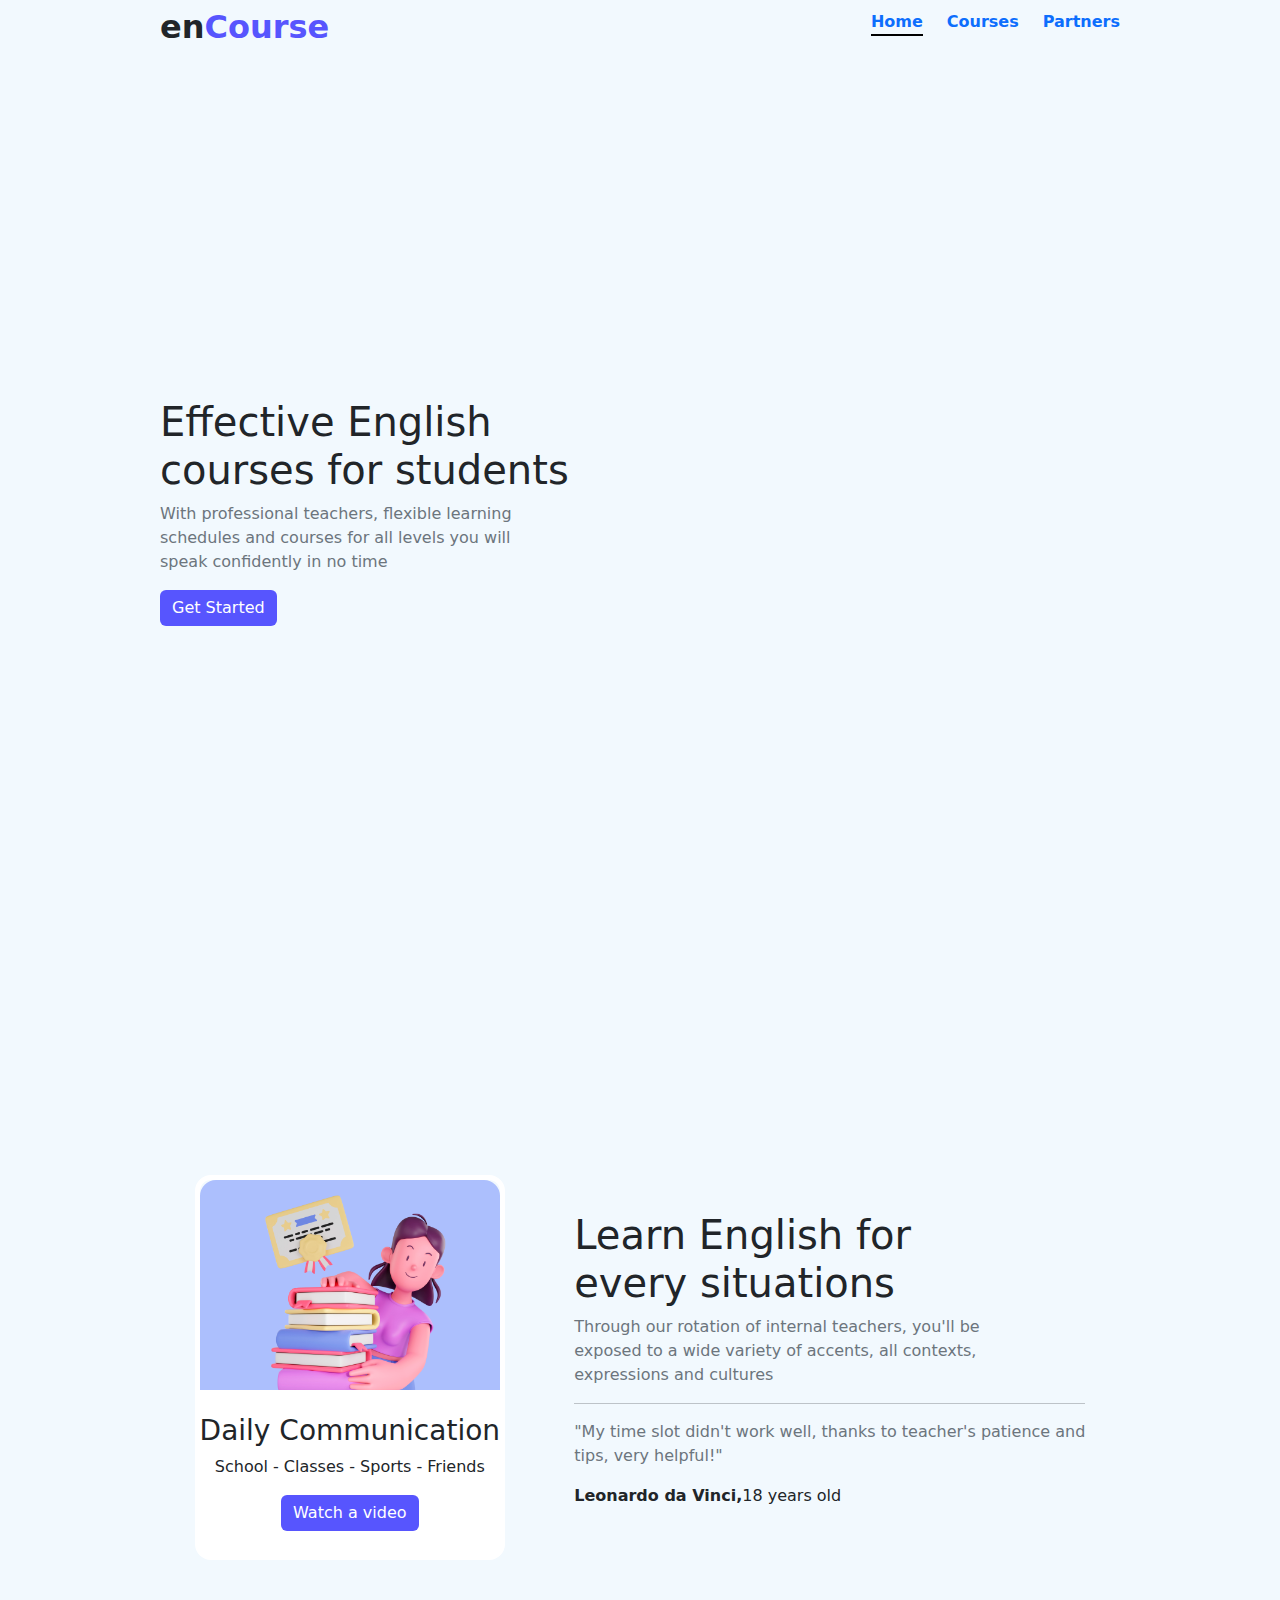
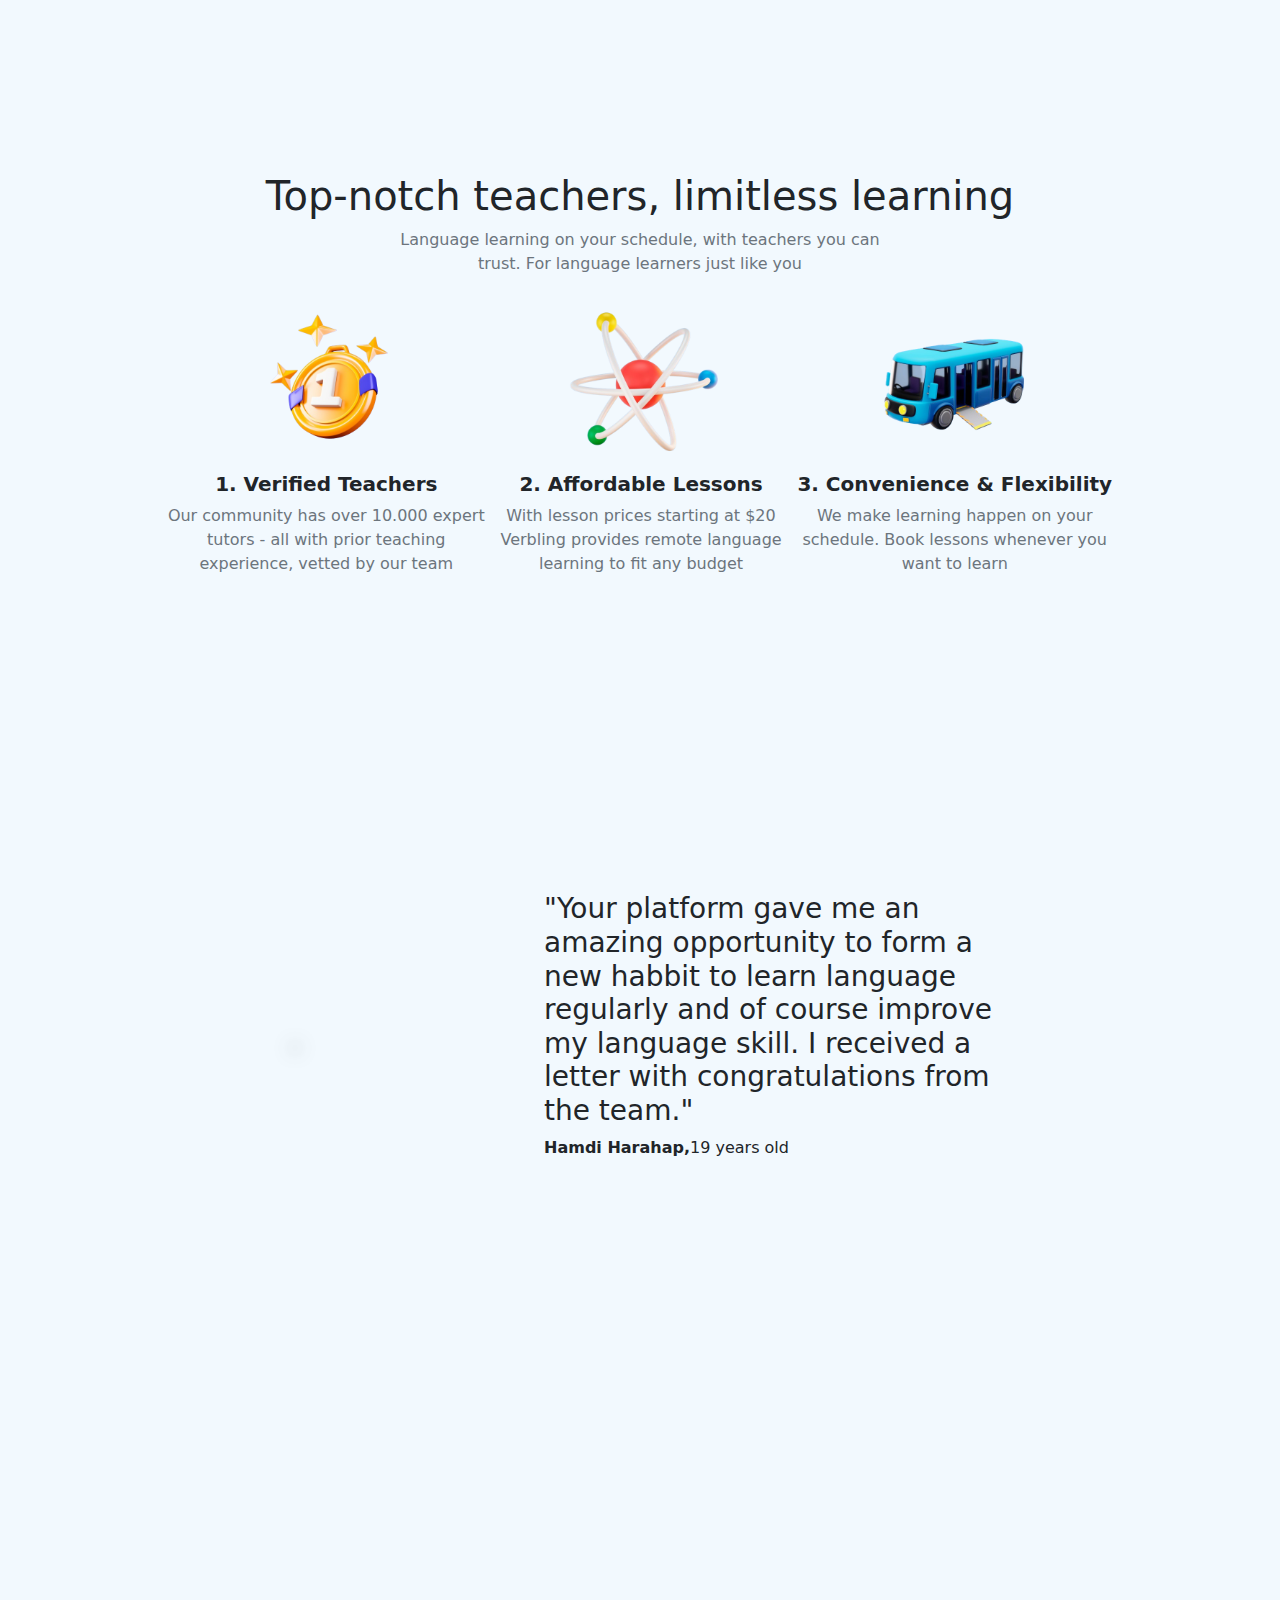
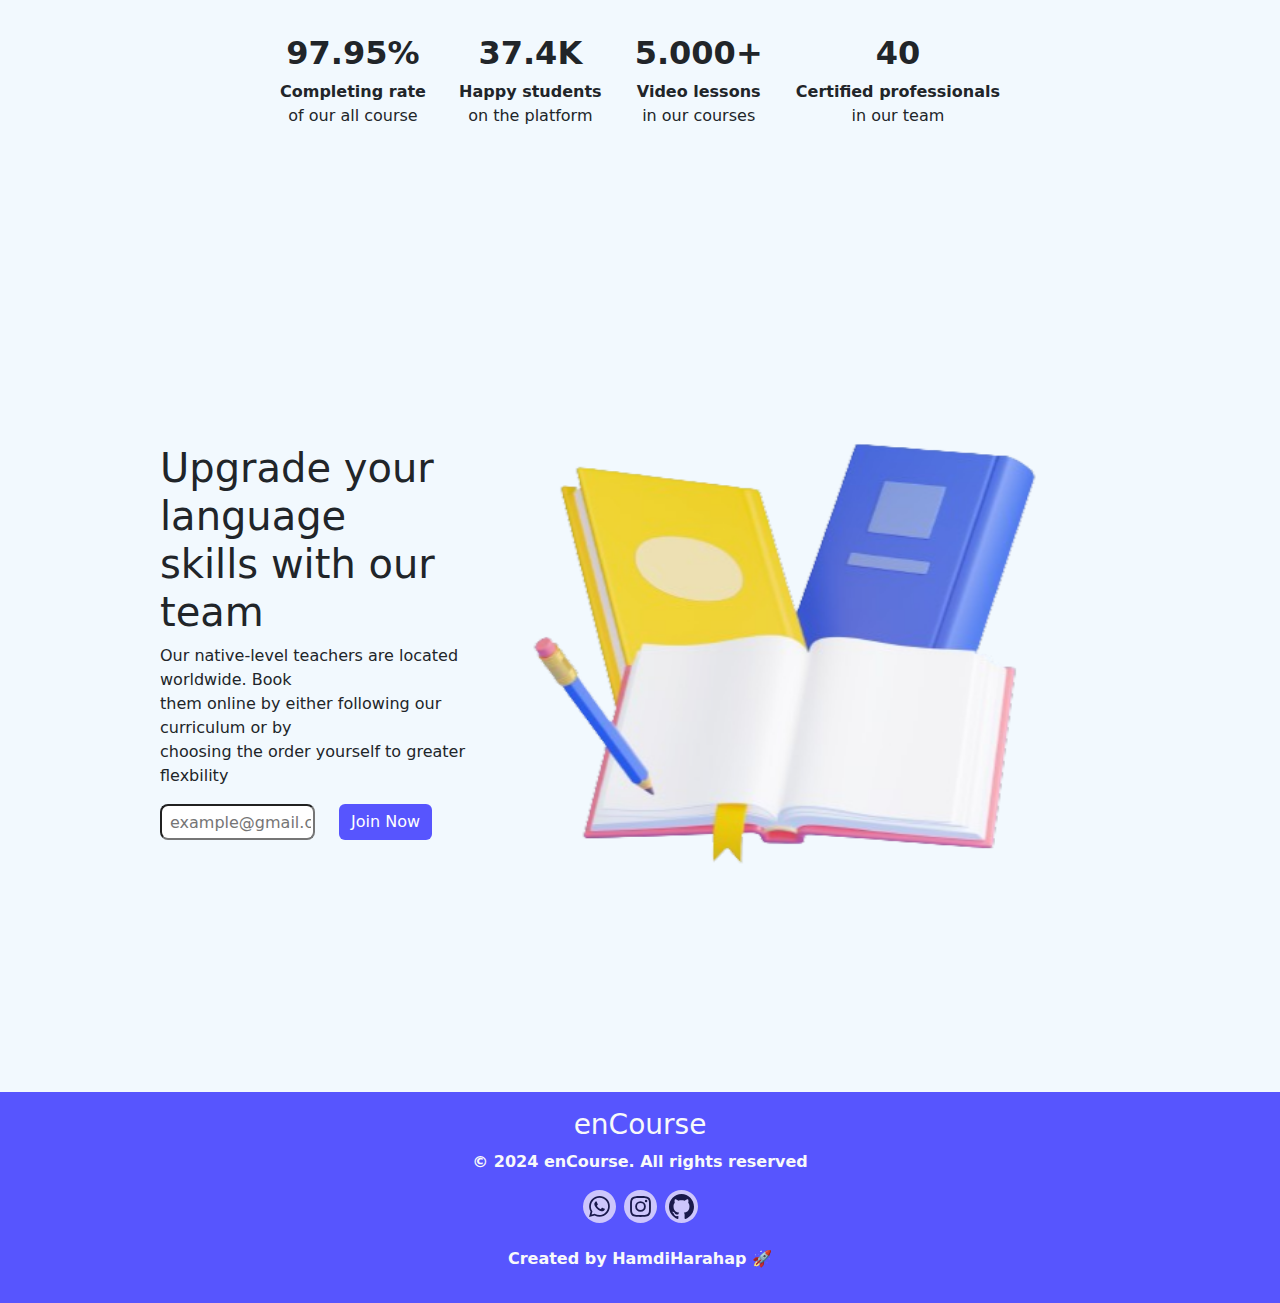
==== index.html @ aef9c27c "commit" ====
<!DOCTYPE html>
<html lang="en">
<head>
    <meta charset="UTF-8">
    <meta name="viewport" content="width=device-width, initial-scale=1.0">
    <title>enCourse</title>
    <link rel="icon" href="assets/logo/title.png">
    <link href="https://cdn.jsdelivr.net/npm/bootstrap@5.3.3/dist/css/bootstrap.min.css" rel="stylesheet" integrity="sha384-QWTKZyjpPEjISv5WaRU9OFeRpok6YctnYmDr5pNlyT2bRjXh0JMhjY6hW+ALEwIH" crossorigin="anonymous">
    <link rel="stylesheet" href="/style/main/index.css">
    <link rel="stylesheet" href="/style/responive/index.css">
    <script src="https://unpkg.com/feather-icons"></script>
</head>
<body>
    <header>
        <nav class="navbar">
            <div>
                <h2 class="fw-bold">en<span class="text-purple">Course</span></h2>
            </div>
            <ul class="d-flex justify-content-center gap-4 list-unstyled fw-bold">
                <li class="d-flex flex-column">
                    <a href="" class="text-decoration-none">Home</a>
                    <div class="line w-100"></div>
                </li>
                <li>
                    <a href="/components/courses.html" class="text-decoration-none">Courses</a>
                </li>
                <li>
                    <a href="/components/partners.html" class="text-decoration-none">Partners</a>
                </li>
            </ul>
        </nav>
    </header>
    <main>
        <article id="home" class="d-flex justify-content-between align-items-center">
            <section>
                <h1>Effective English <br> courses for students</h1>
                <p class="text-secondary">
                    With professional teachers, flexible learning <br> schedules and courses for all levels you will <br> speak confidently in no time
                </p>
                <button class="btn btn-secondary bg-purple">Get Started</button>
            </section>
            <section>
                <img src="assets/images/hero.png" alt="">
            </section>
        </article>
        <article id="about" class="d-flex justify-content-around align-items-center">
            <section class="d-flex flex-column align-items-center border border-5 border-white rounded-4">
                <img src="assets/images/people.jpg" alt="" class="rounded-top-4">
                <div class="text-center py-4 bg-white w-100 border-top-4">
                    <h3>Daily Communication</h3>
                    <p>School - Classes - Sports - Friends</p>
                    <a href="https://youtu.be/bpnuZ-tKYb0?si=c2xIW5_VAihxLfxi">
                        <button class="btn btn-secondary bg-purple">Watch a video</button>
                    </a>
                </div>
            </section>
            <section>
                <h1>Learn English for <br> every situations</h1>
                <p class="text-secondary">
                    Through our rotation of internal teachers, you'll be <br> exposed to a wide variety of accents, all contexts, <br> expressions and cultures
                </p>
                <hr>
                <p class="text-secondary">"My time slot didn't work well, thanks to teacher's patience and <br> tips, very helpful!"</p>
                <p><span class="fw-bold">Leonardo da Vinci,</span>18 years old</p>
            </section>
        </article>
        <article id="detail" class="d-flex flex-column align-items-center text-center">
            <section>
                <h1>Top-notch teachers, limitless learning</h1>
                <p class="text-secondary">
                    Language learning on your schedule, with teachers you can <br> trust. For language learners just like you
                </p>
            </section>
            <section class="detail-item d-flex justify-content-around w-100 flex-wrap">
                <div>
                    <img src="assets/images/medal.png" alt="">
                    <h5 class="fw-bold">1. Verified Teachers</h5>
                    <p class="text-secondary">
                        Our community has over 10.000 expert <br> tutors - all with prior teaching <br> experience, vetted by our team
                    </p>
                </div>
                <div>
                    <img src="assets/images/atom.png" alt="">
                    <h5 class="fw-bold">2. Affordable Lessons</h5>
                    <p class="text-secondary">
                        With lesson prices starting at $20 <br> Verbling provides remote language <br> learning to fit any budget
                    </p>
                </div>
                <div>
                    <img src="assets/images/bus.png" alt="">
                    <h5 class="fw-bold">3. Convenience & Flexibility</h5>
                    <p class="text-secondary">
                        We make learning happen on your <br> schedule. Book lessons whenever you <br> want to learn
                    </p>
                </div>
            </section>
        </article>
        <article id="testimoni" class="d-flex flex-column justify-content-between align-items-center">
            <section class="d-flex align-items-center justify-content-around w-100">
                <div>
                    <img src="assets/images/testimoni.jpg" alt="" class="rounded-5">
                </div>
                <div>
                    <h3>
                        "Your platform gave me an <br> amazing opportunity to form a <br> new habbit to learn language <br> regularly and of course improve <br> my language skill. I received a <br> letter with congratulations from <br> the team."
                    </h3>
                    <p><span class="fw-bold">Hamdi Harahap,</span>19 years old</p>
                </div>
            </section>
            <section class="d-flex justify-content-between text-center w-75 py-5">
                <div>
                    <h2 class="fw-bold">97.95%</h2>
                    <p>
                        <span class="fw-bold">Completing rate</span> <br> of our all course
                    </p>
                </div>
                <div>
                    <h2 class="fw-bold">37.4K</h2>
                    <p>
                        <span class="fw-bold">Happy students</span> <br> on the platform
                    </p>
                </div>
                <div>
                    <h2 class="fw-bold">5.000+</h2>
                    <p>
                        <span class="fw-bold">Video lessons</span> <br> in our courses
                    </p>
                </div>
                <div>
                    <h2 class="fw-bold">40</h2>
                    <p>
                        <span class="fw-bold">Certified professionals</span> <br> in our team
                    </p>
                </div>
            </section>
        </article>
        <article id="join" class="d-flex justify-content-between align-items-center">
            <section class="d-flex flex-column">
                <div>
                    <h1>Upgrade your language <br> skills with our team</h1>
                    <p>
                        Our native-level teachers are located worldwide. Book <br> them online by either following our curriculum or by <br> choosing the order yourself to greater flexbility
                    </p>
                </div>
                <div class="d-flex gap-4">
                    <input type="text" placeholder="example@gmail.com" class="rounded-3 w-50 ps-2">
                    <p class="btn btn-secondary bg-purple my-auto">Join Now</p>
                </div>
            </section>
            <section>
                <img src="assets/images/book.png" alt="">
            </section>
        </article>
    </main>
    <footer class="d-flex flex-column align-items-center bg-purple py-3 text-light fw-bold">
        <div>
            <h3>enCourse</h3>
        </div>
        <div class="mb-3">
            &copy 2024 enCourse. All rights reserved
        </div>
        <div class="logo d-flex gap-2 mb-4">
            <div>
                <a href="https://wa.me/6281260244154">
                    <img src="assets/logo/whatsapp.svg" alt="logo"/>
                </a>
            </div>
            <div>
                <a href="https://www.instagram.com/hhmdi_/">
                    <img src="assets/logo/instagram.svg" alt="logo"/>
                </a>
            </div>
            <div>
                <a href="https://github.com/HamdiHarahap">
                    <img src="assets/logo/github.svg" alt="logo"/>
                </a>
            </div>
        </div>
        <div>
            <p>Created by HamdiHarahap 🚀</p>
        </div>
    </footer>

    <script src="https://cdn.jsdelivr.net/npm/bootstrap@5.3.3/dist/js/bootstrap.bundle.min.js" integrity="sha384-YvpcrYf0tY3lHB60NNkmXc5s9fDVZLESaAA55NDzOxhy9GkcIdslK1eN7N6jIeHz" crossorigin="anonymous"></script>
    <script src="js/main.js"></script>
</body>
</html>
---- style/main/index.css ----
body {
    background-color: #F2F9FE;
}

body::-webkit-scrollbar {
    display: none;
}

.text-purple {
    color: #5755FE;
}

.bg-purple {
    background-color: #5755FE;
}

.btn {
    border: none;
}

header {
    padding: 0 10rem;
}

main {
    padding: 0 10rem;
}

.line {
    background-color: black;
    height: 2px;
}

#home {
    height: 100vh;
}

#home img {
    width: 450px;
}

#about {
    height: 90vh;
}

#about img {
    width: 300px;
}

#detail {
    height: 80vh;
}

#detail img {
    width: 180px;
}

#testimoni {
    height: 100vh;
}

#testimoni img {
    width: 320px;
    box-shadow: 7px 14px 18px 2px rgba(0,0,0,0.75); 
}

#join {
    height: 100vh;
}

#join img {
    width: 650px;
}

input {
    height: 36px;
}

.logo div {
    background-color: #FFF7FC;
    opacity: 0.7;
    width: 33px;
    height: 33px;
    border-radius: 50%;
    display: flex;
    justify-content: center;
    align-items: center;
    cursor: pointer;
    transition: transform 0.3s ease;
}
        
.logo div:hover {
    opacity: 1;
    transform: scale(1.2);
}
        
.logo div a {
    display: flex;
    align-items: center;
    justify-content: center;
}
        
.logo a img {
    width: 25px;
}
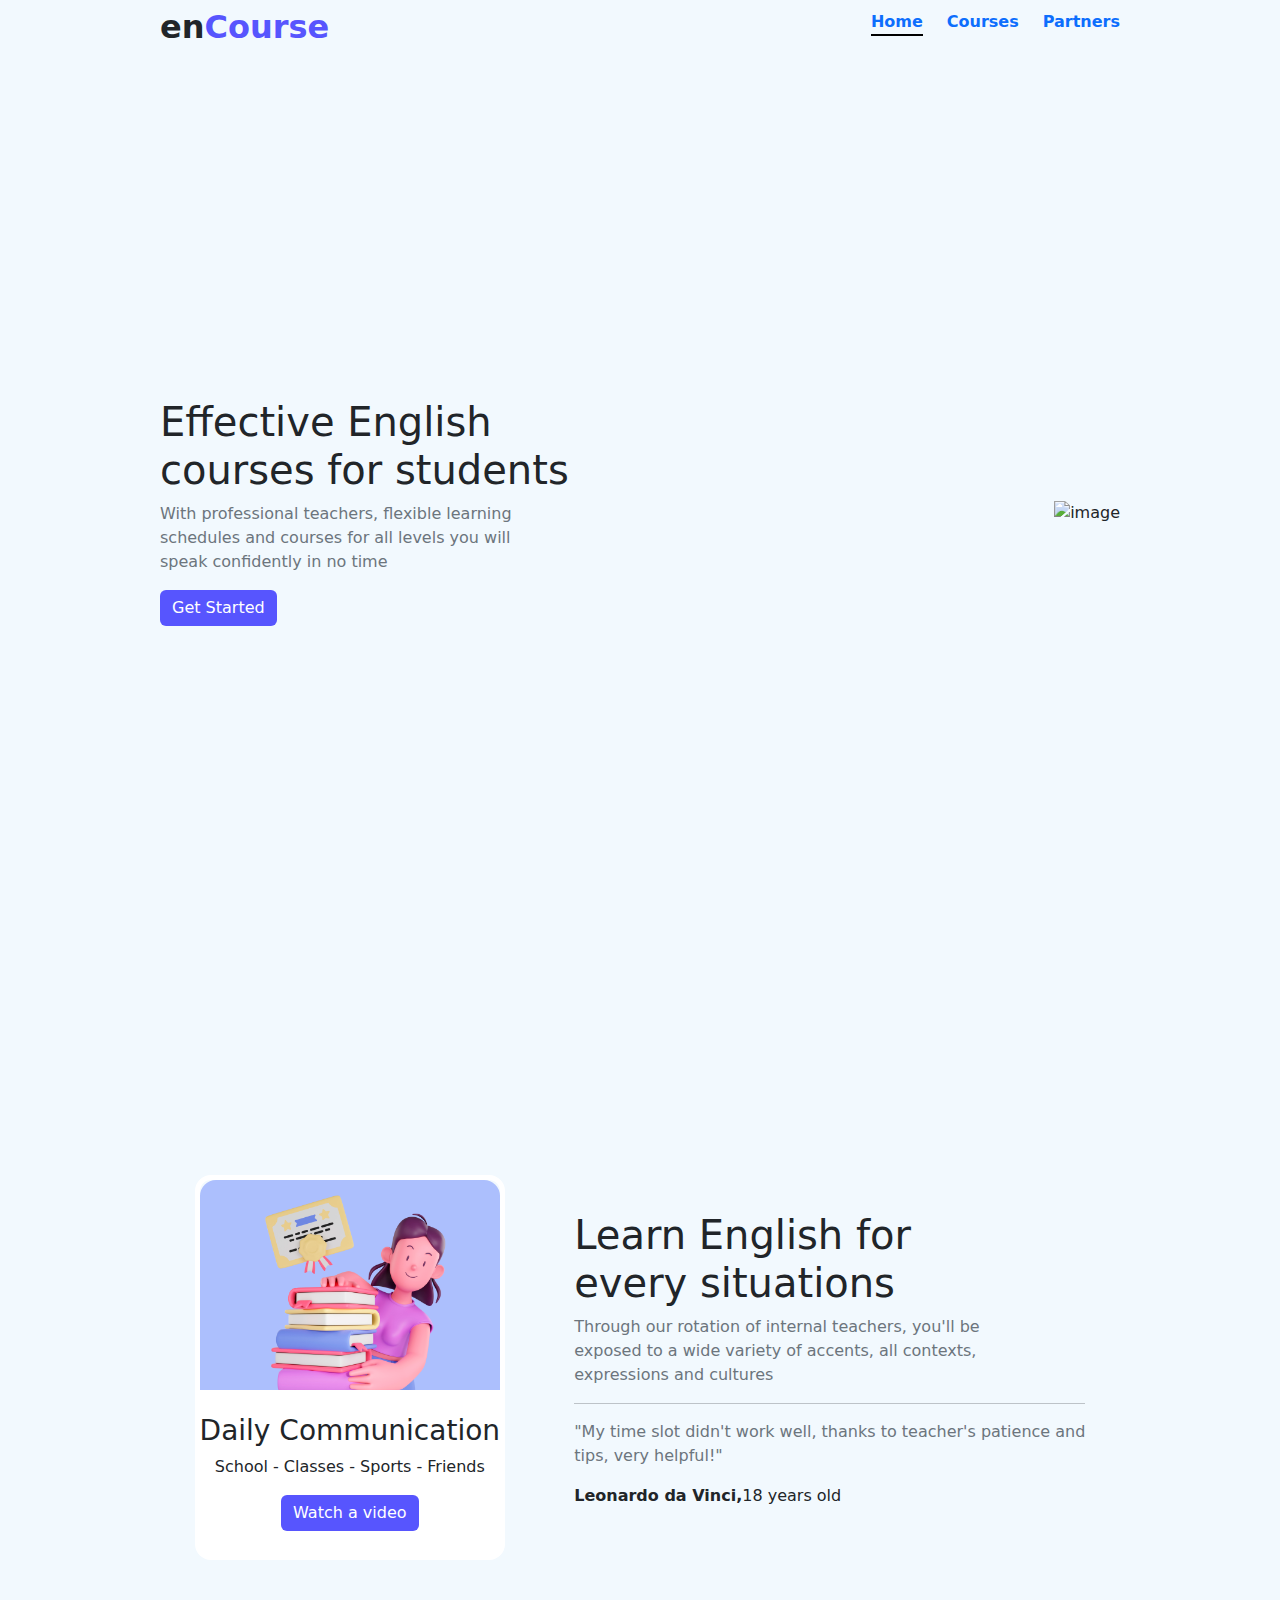
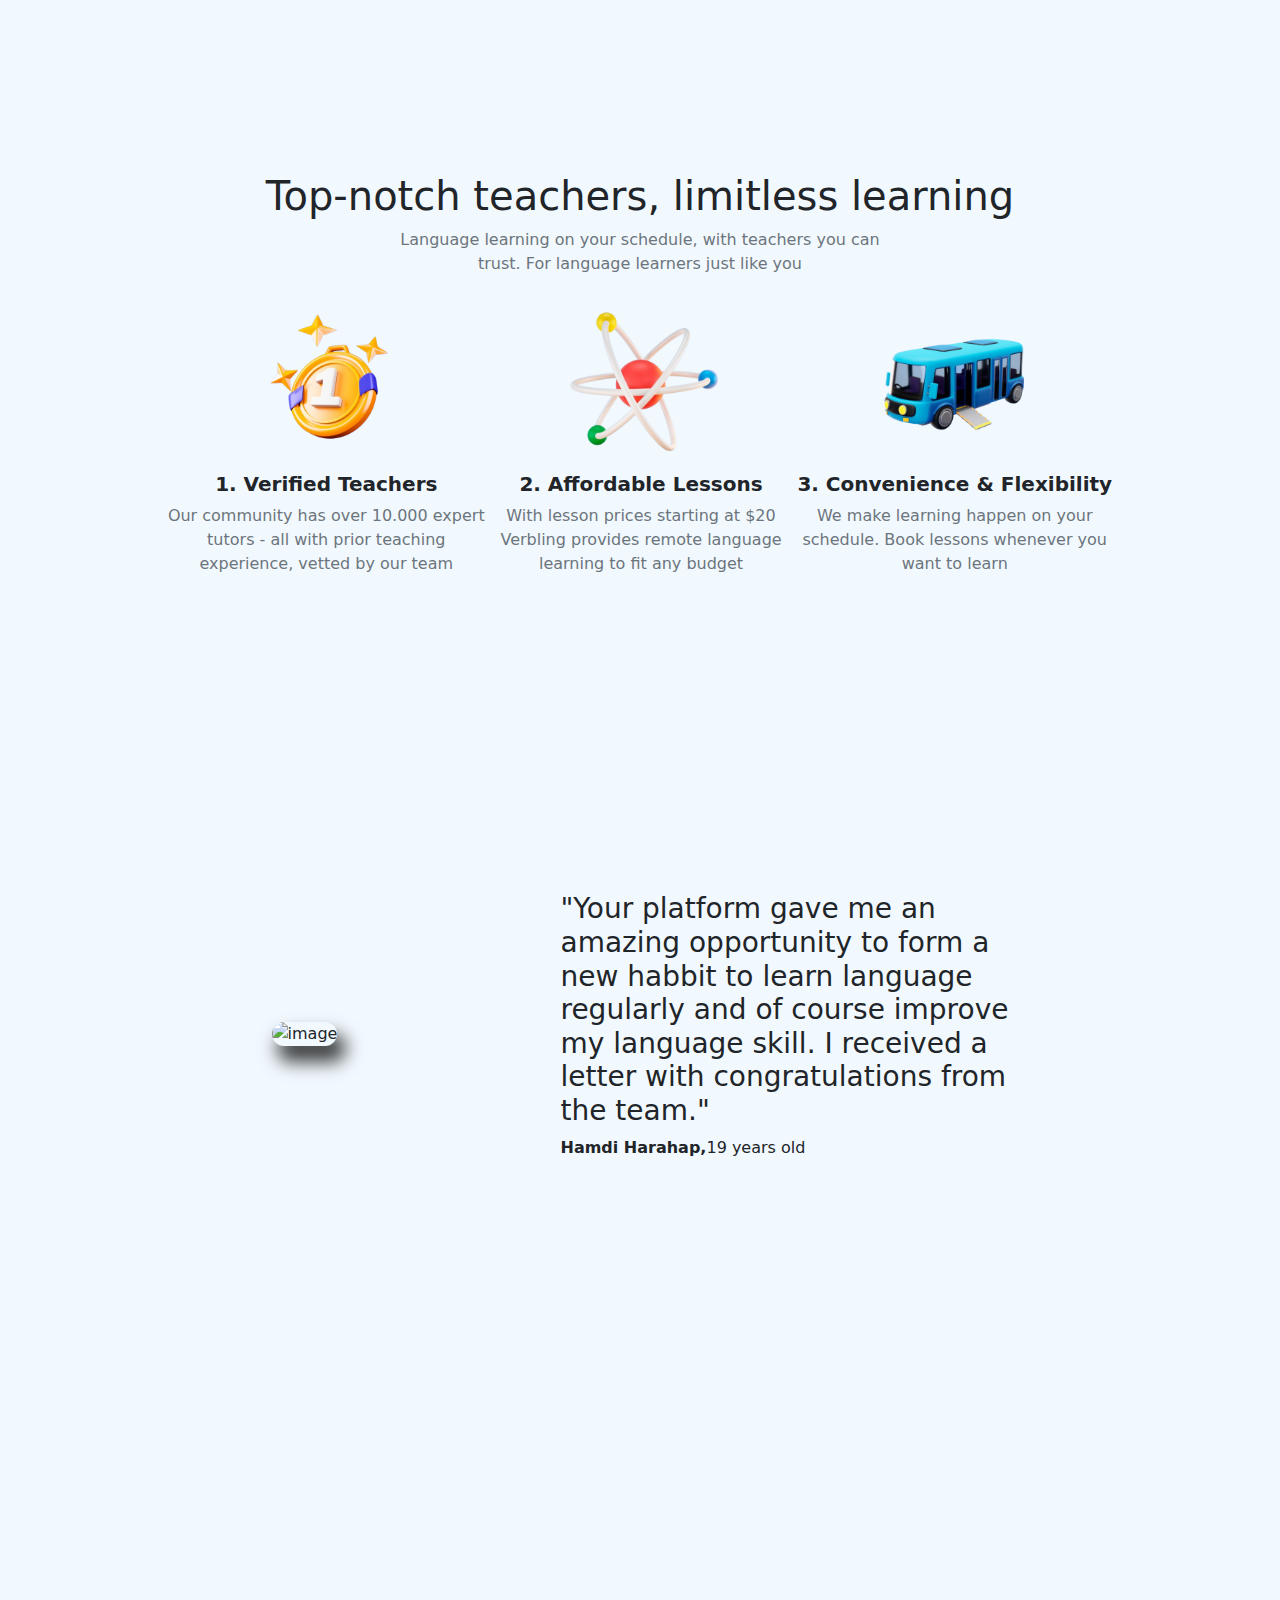
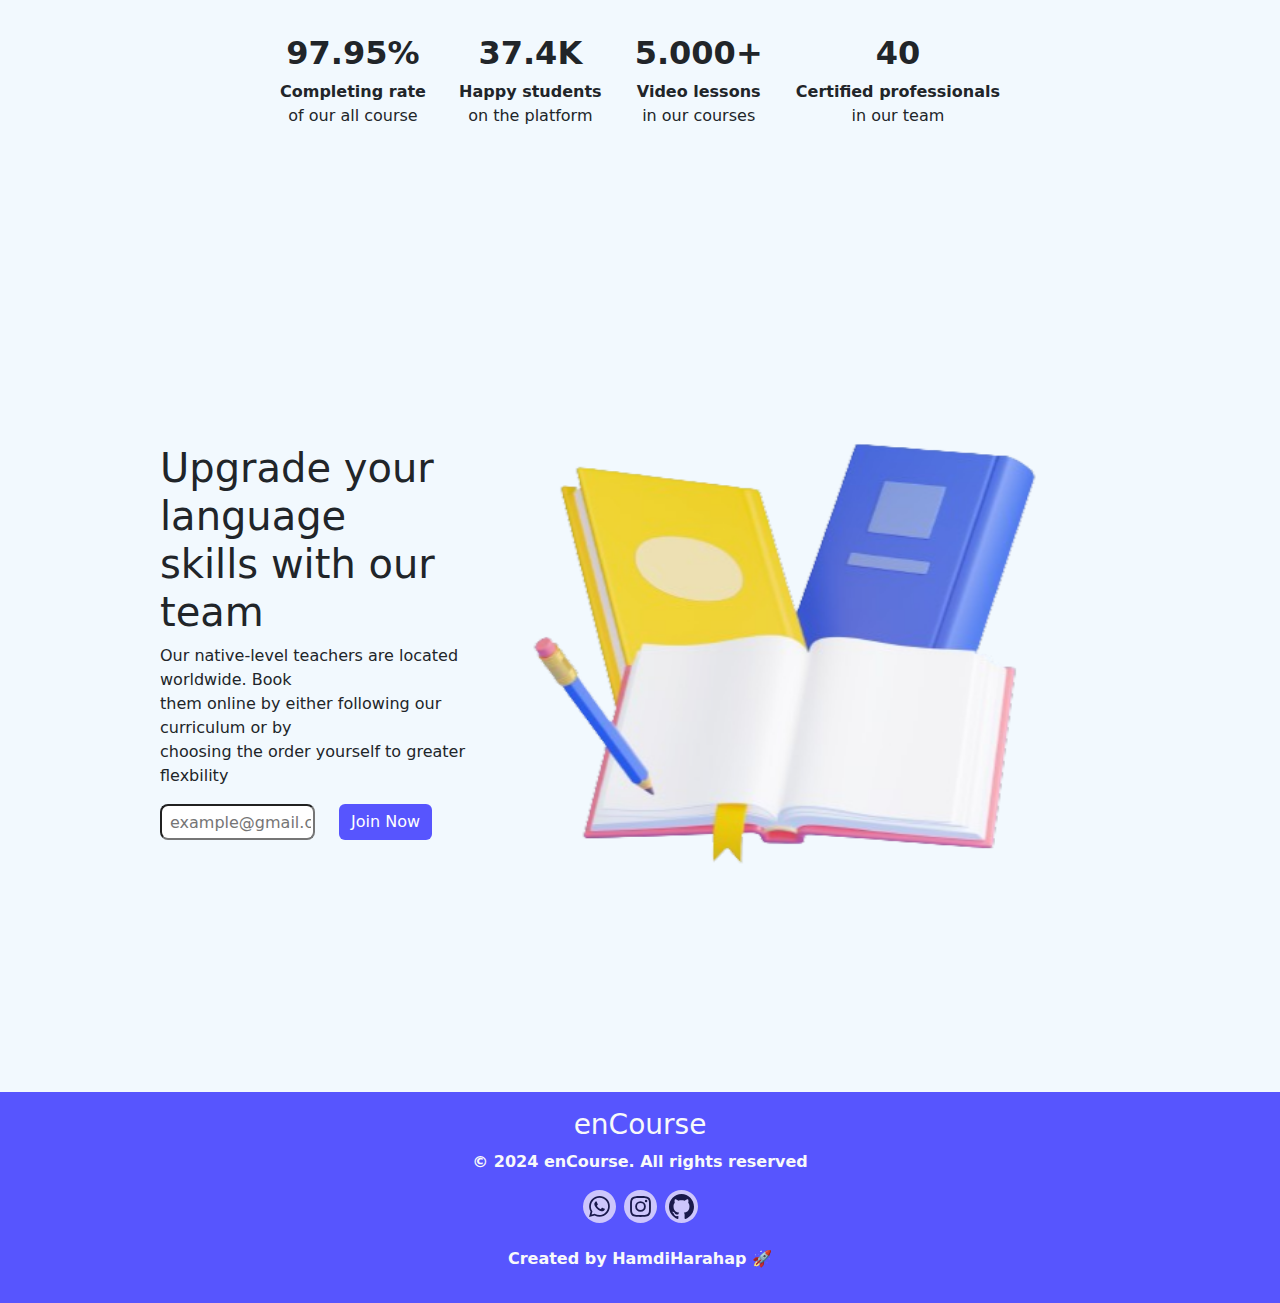
==== commit 993d0852: "commit" ====
--- a/index.html
+++ b/index.html
@@ -40,12 +40,12 @@
                 <button class="btn btn-secondary bg-purple">Get Started</button>
             </section>
             <section>
-                <img src="assets/images/hero.png" alt="">
+                <img src="assets/images/hero.png" alt="image">
             </section>
         </article>
         <article id="about" class="d-flex justify-content-around align-items-center">
             <section class="d-flex flex-column align-items-center border border-5 border-white rounded-4">
-                <img src="assets/images/people.jpg" alt="" class="rounded-top-4">
+                <img src="assets/images/people.jpg" alt="image" class="rounded-top-4">
                 <div class="text-center py-4 bg-white w-100 border-top-4">
                     <h3>Daily Communication</h3>
                     <p>School - Classes - Sports - Friends</p>
@@ -73,21 +73,21 @@
             </section>
             <section class="detail-item d-flex justify-content-around w-100 flex-wrap">
                 <div>
-                    <img src="assets/images/medal.png" alt="">
+                    <img src="assets/images/medal.png" alt="image">
                     <h5 class="fw-bold">1. Verified Teachers</h5>
                     <p class="text-secondary">
                         Our community has over 10.000 expert <br> tutors - all with prior teaching <br> experience, vetted by our team
                     </p>
                 </div>
                 <div>
-                    <img src="assets/images/atom.png" alt="">
+                    <img src="assets/images/atom.png" alt="image">
                     <h5 class="fw-bold">2. Affordable Lessons</h5>
                     <p class="text-secondary">
                         With lesson prices starting at $20 <br> Verbling provides remote language <br> learning to fit any budget
                     </p>
                 </div>
                 <div>
-                    <img src="assets/images/bus.png" alt="">
+                    <img src="assets/images/bus.png" alt="image">
                     <h5 class="fw-bold">3. Convenience & Flexibility</h5>
                     <p class="text-secondary">
                         We make learning happen on your <br> schedule. Book lessons whenever you <br> want to learn
@@ -98,7 +98,7 @@
         <article id="testimoni" class="d-flex flex-column justify-content-between align-items-center">
             <section class="d-flex align-items-center justify-content-around w-100">
                 <div>
-                    <img src="assets/images/testimoni.jpg" alt="" class="rounded-5">
+                    <img src="assets/images/testimoni.jpg" alt="image" class="rounded-5">
                 </div>
                 <div>
                     <h3>
@@ -148,7 +148,7 @@
                 </div>
             </section>
             <section>
-                <img src="assets/images/book.png" alt="">
+                <img src="assets/images/book.png" alt="image">
             </section>
         </article>
     </main>
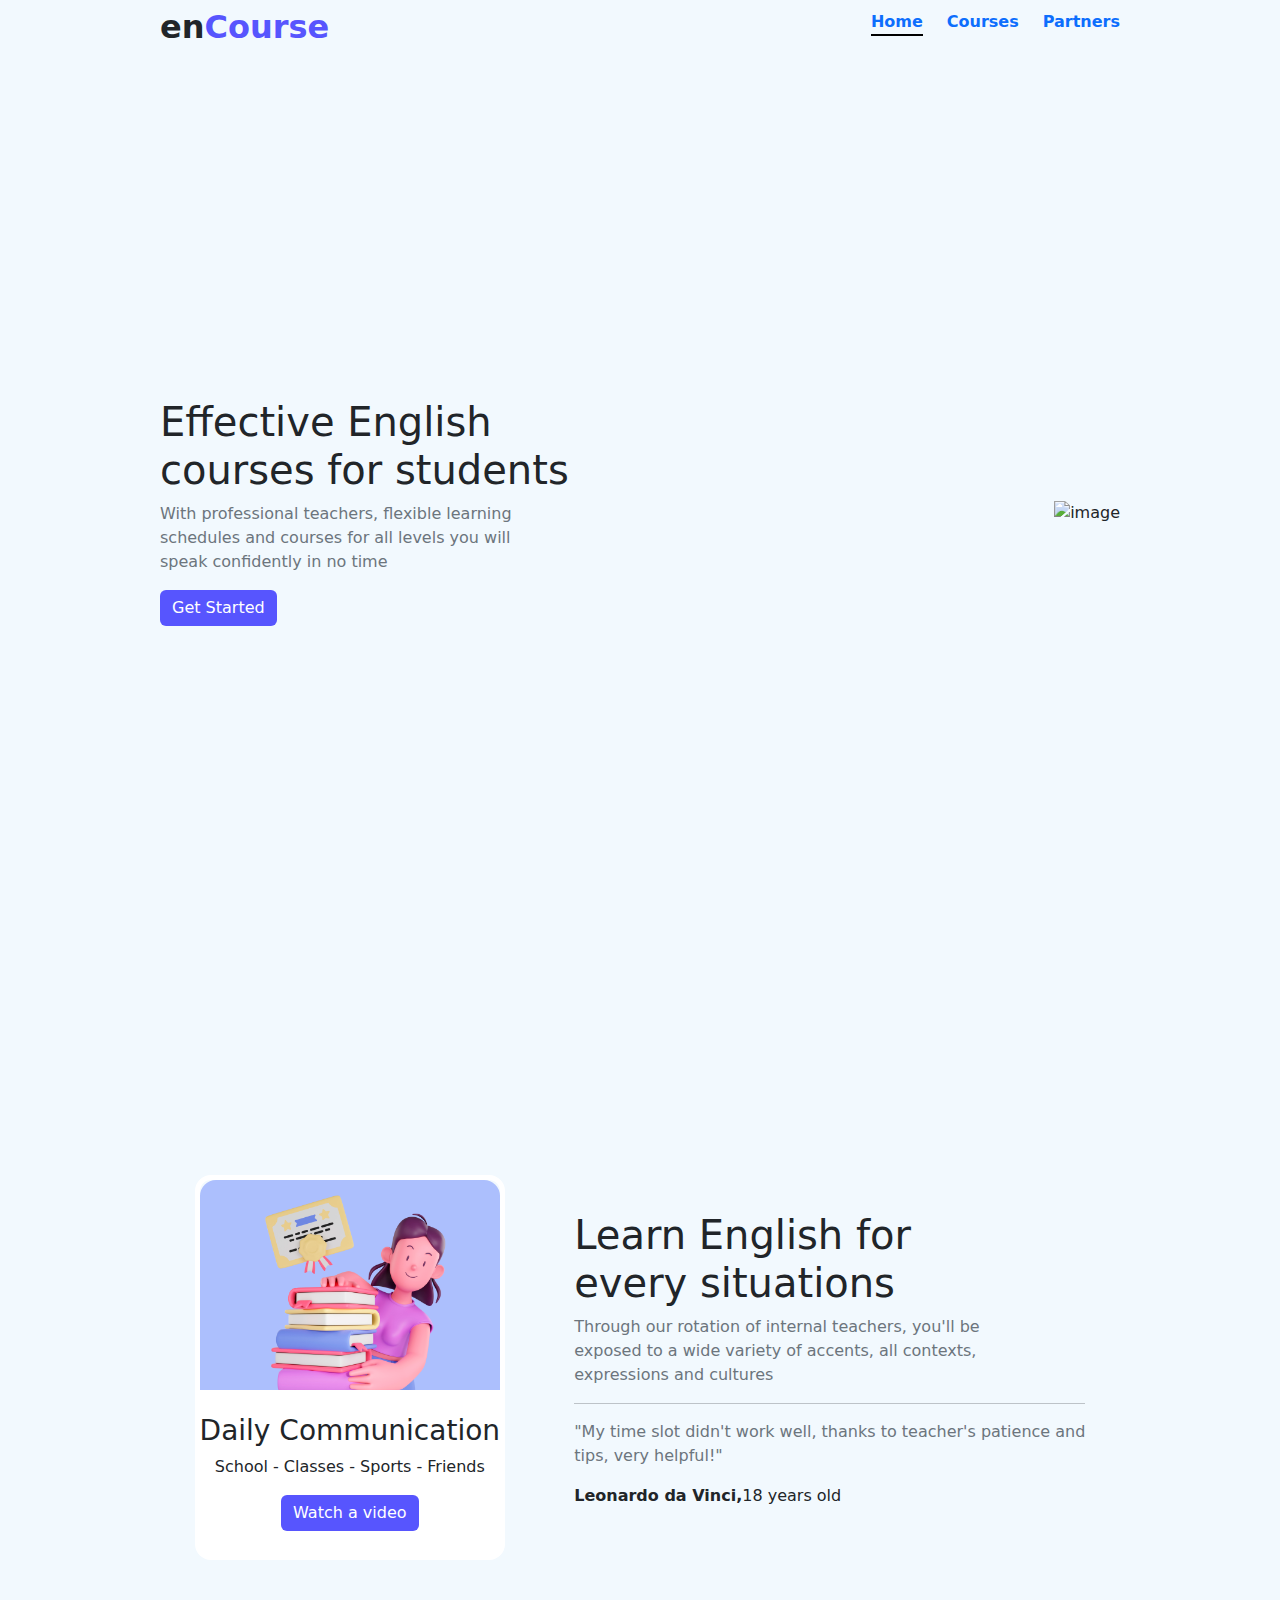
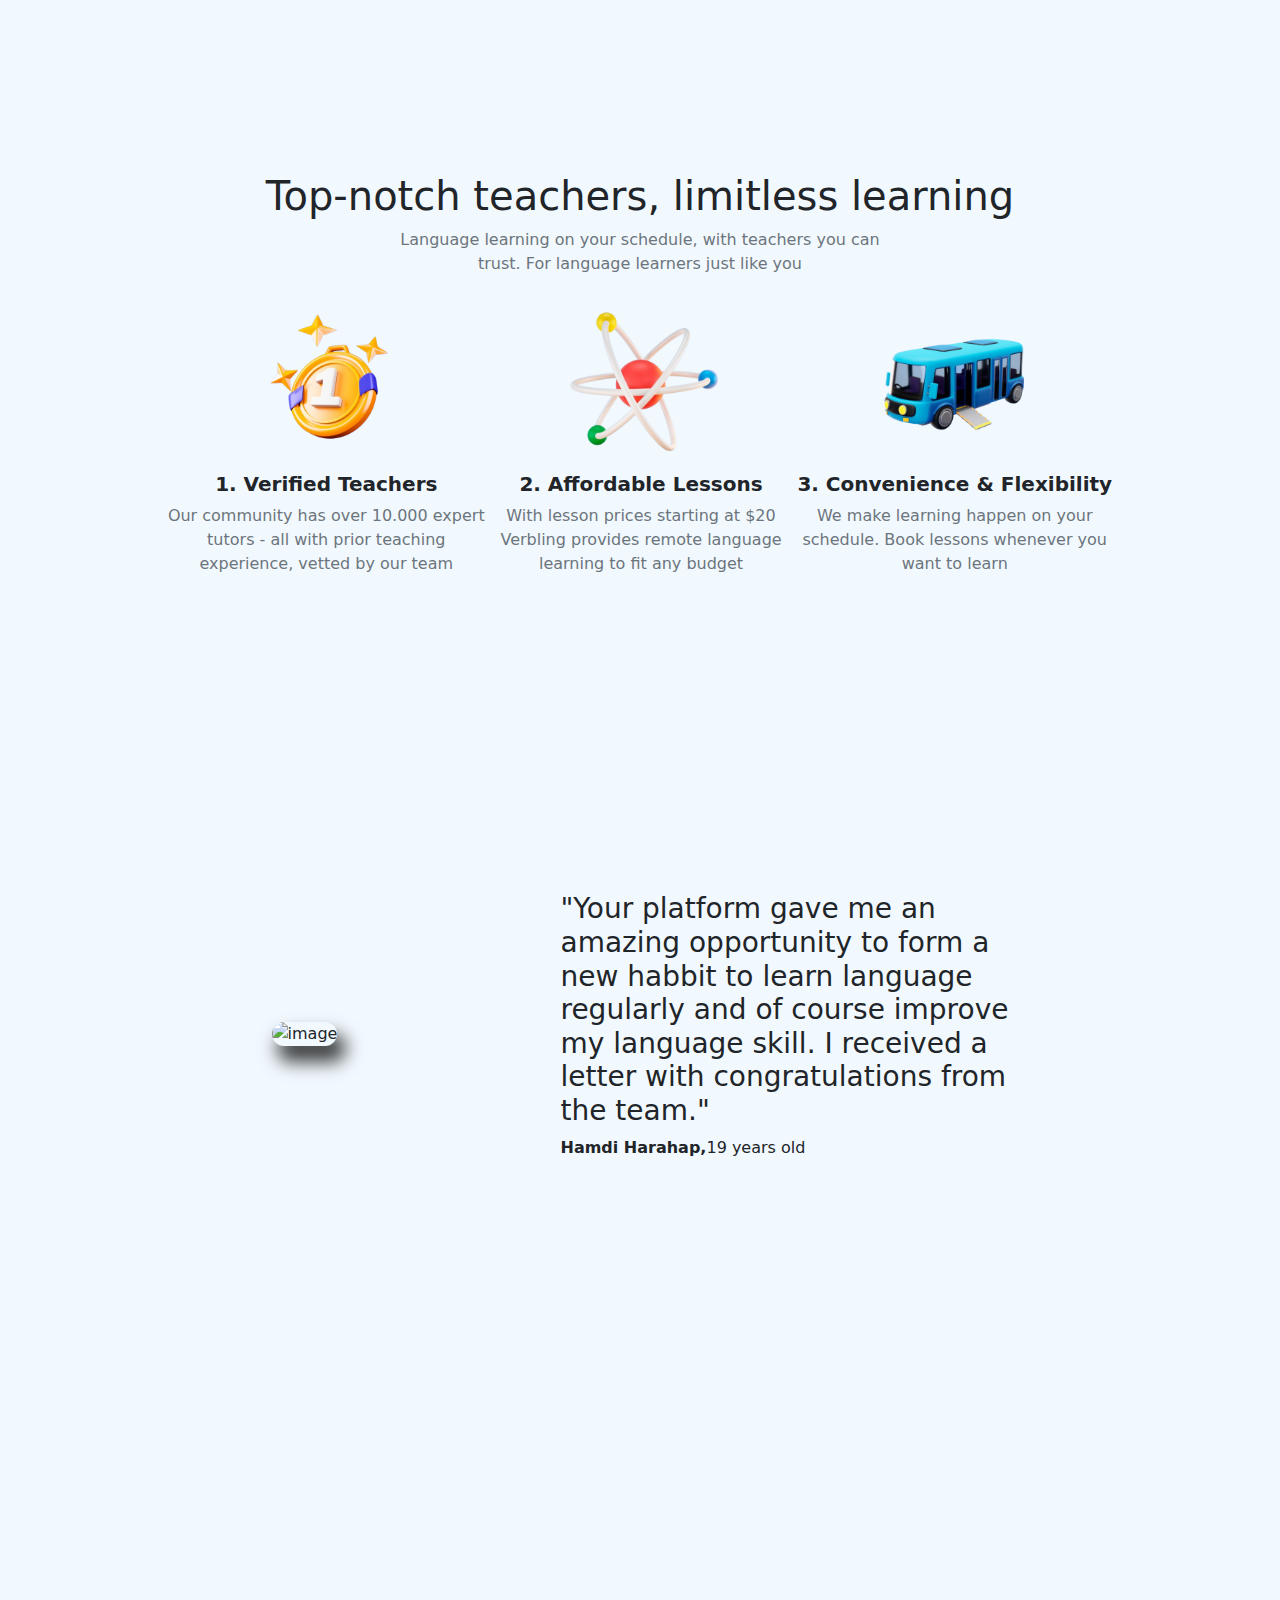
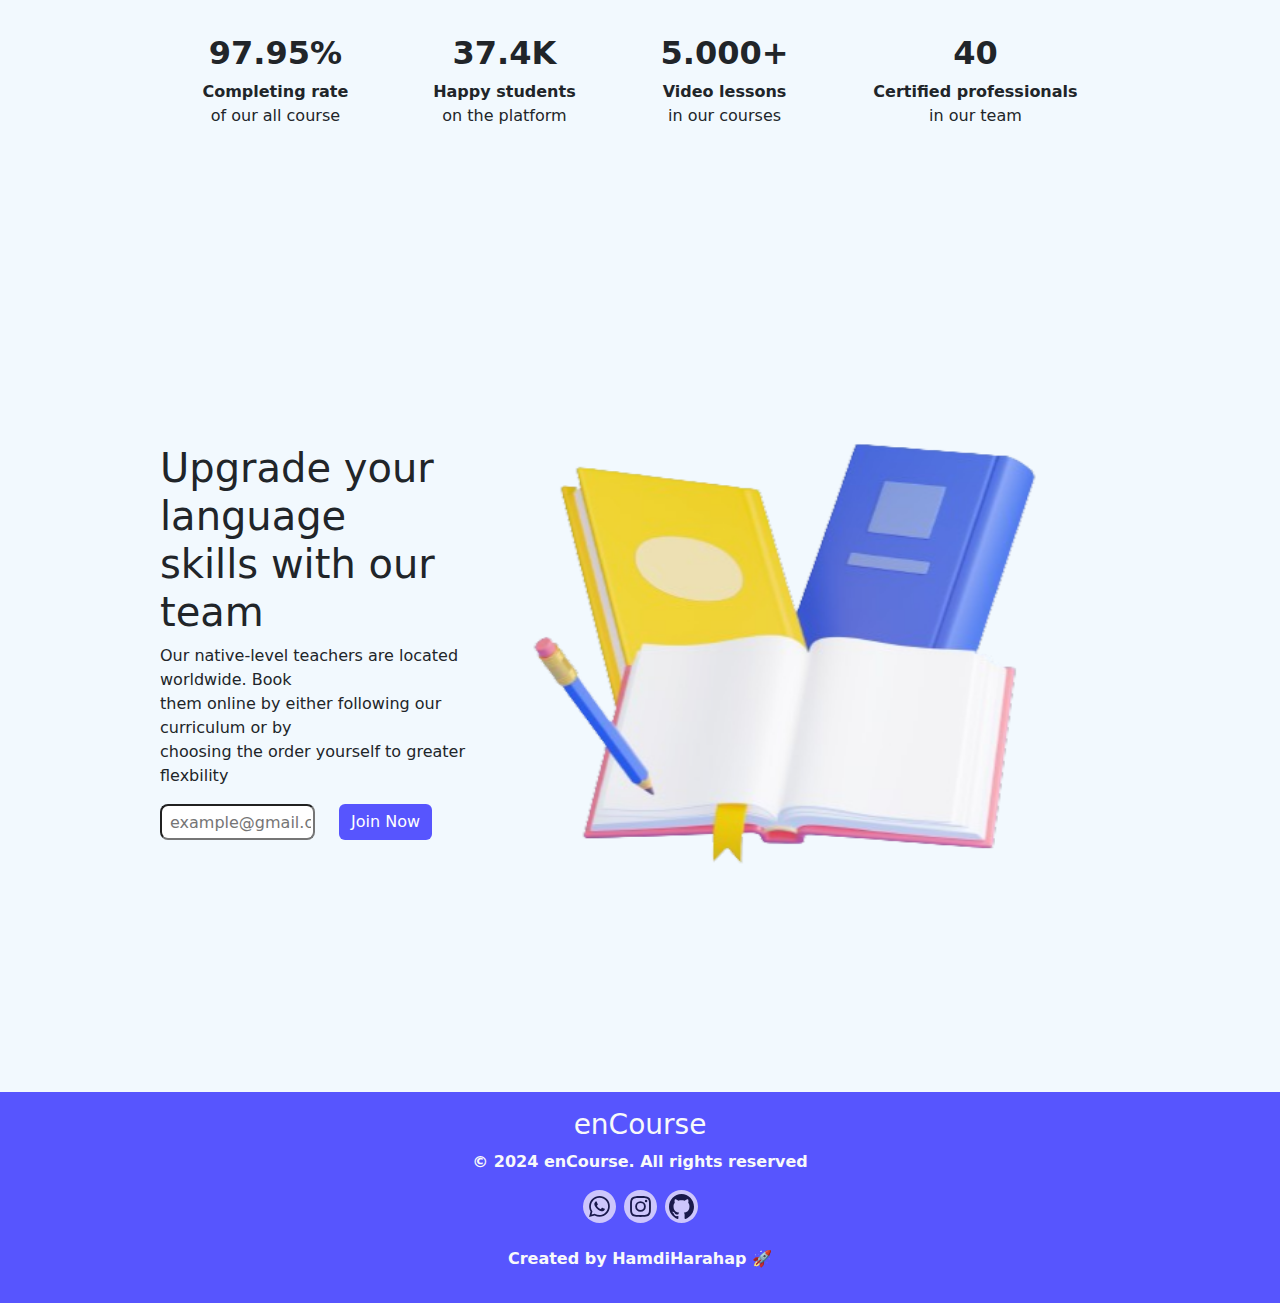
==== commit e3ab5172: "commit" ====
--- a/index.html
+++ b/index.html
@@ -22,10 +22,10 @@
                     <div class="line w-100"></div>
                 </li>
                 <li>
-                    <a href="/components/courses.html" class="text-decoration-none">Courses</a>
+                    <a href="/pages/courses.html" class="text-decoration-none">Courses</a>
                 </li>
                 <li>
-                    <a href="/components/partners.html" class="text-decoration-none">Partners</a>
+                    <a href="/pages/partners.html" class="text-decoration-none">Partners</a>
                 </li>
             </ul>
         </nav>
@@ -107,7 +107,7 @@
                     <p><span class="fw-bold">Hamdi Harahap,</span>19 years old</p>
                 </div>
             </section>
-            <section class="d-flex justify-content-between text-center w-75 py-5">
+            <section class="d-flex justify-content-around text-center py-5 flex-wrap">
                 <div>
                     <h2 class="fw-bold">97.95%</h2>
                     <p>
--- a/style/main/index.css
+++ b/style/main/index.css
@@ -59,6 +59,10 @@
     height: 100vh;
 }
 
+#testimoni section:last-child {
+    width: 100%;
+}
+
 #testimoni img {
     width: 320px;
     box-shadow: 7px 14px 18px 2px rgba(0,0,0,0.75); 
@@ -102,4 +106,72 @@
         
 .logo a img {
     width: 25px;
+}
+
+@media screen and (max-width: 768px) {
+    
+    body, header, footer {
+        overflow-x: hidden;
+    }
+
+    header {    
+        padding: 0 1rem;
+    }
+
+    main {
+        padding: 0 1rem;
+    }
+
+    .navbar {
+        display: flex;
+        flex-direction: column;
+    }
+
+    #home {
+        height: auto;
+        flex-direction: column;
+    }
+
+    #about {
+        height: auto;
+        flex-direction: column-reverse;
+    }
+
+    #detail {
+        visibility: hidden;
+        height: 0;
+        width: 0;
+        flex-direction: column;
+    }
+
+    #testimoni {
+        height: auto;
+    }
+
+    #testimoni section:first-child {
+        flex-direction: column;
+        gap: 3rem;
+    }
+
+    #testimoni section:last-child {
+        p {
+            font-size: 12px;
+        }
+
+        h2 {
+            font-size: 20px;
+        }
+    }
+
+    #join {
+        height: 55vh;
+        flex-direction: column;
+    }
+
+    #join img {
+        visibility: hidden;
+        height: 0;
+        width: 0;
+    }
+
 }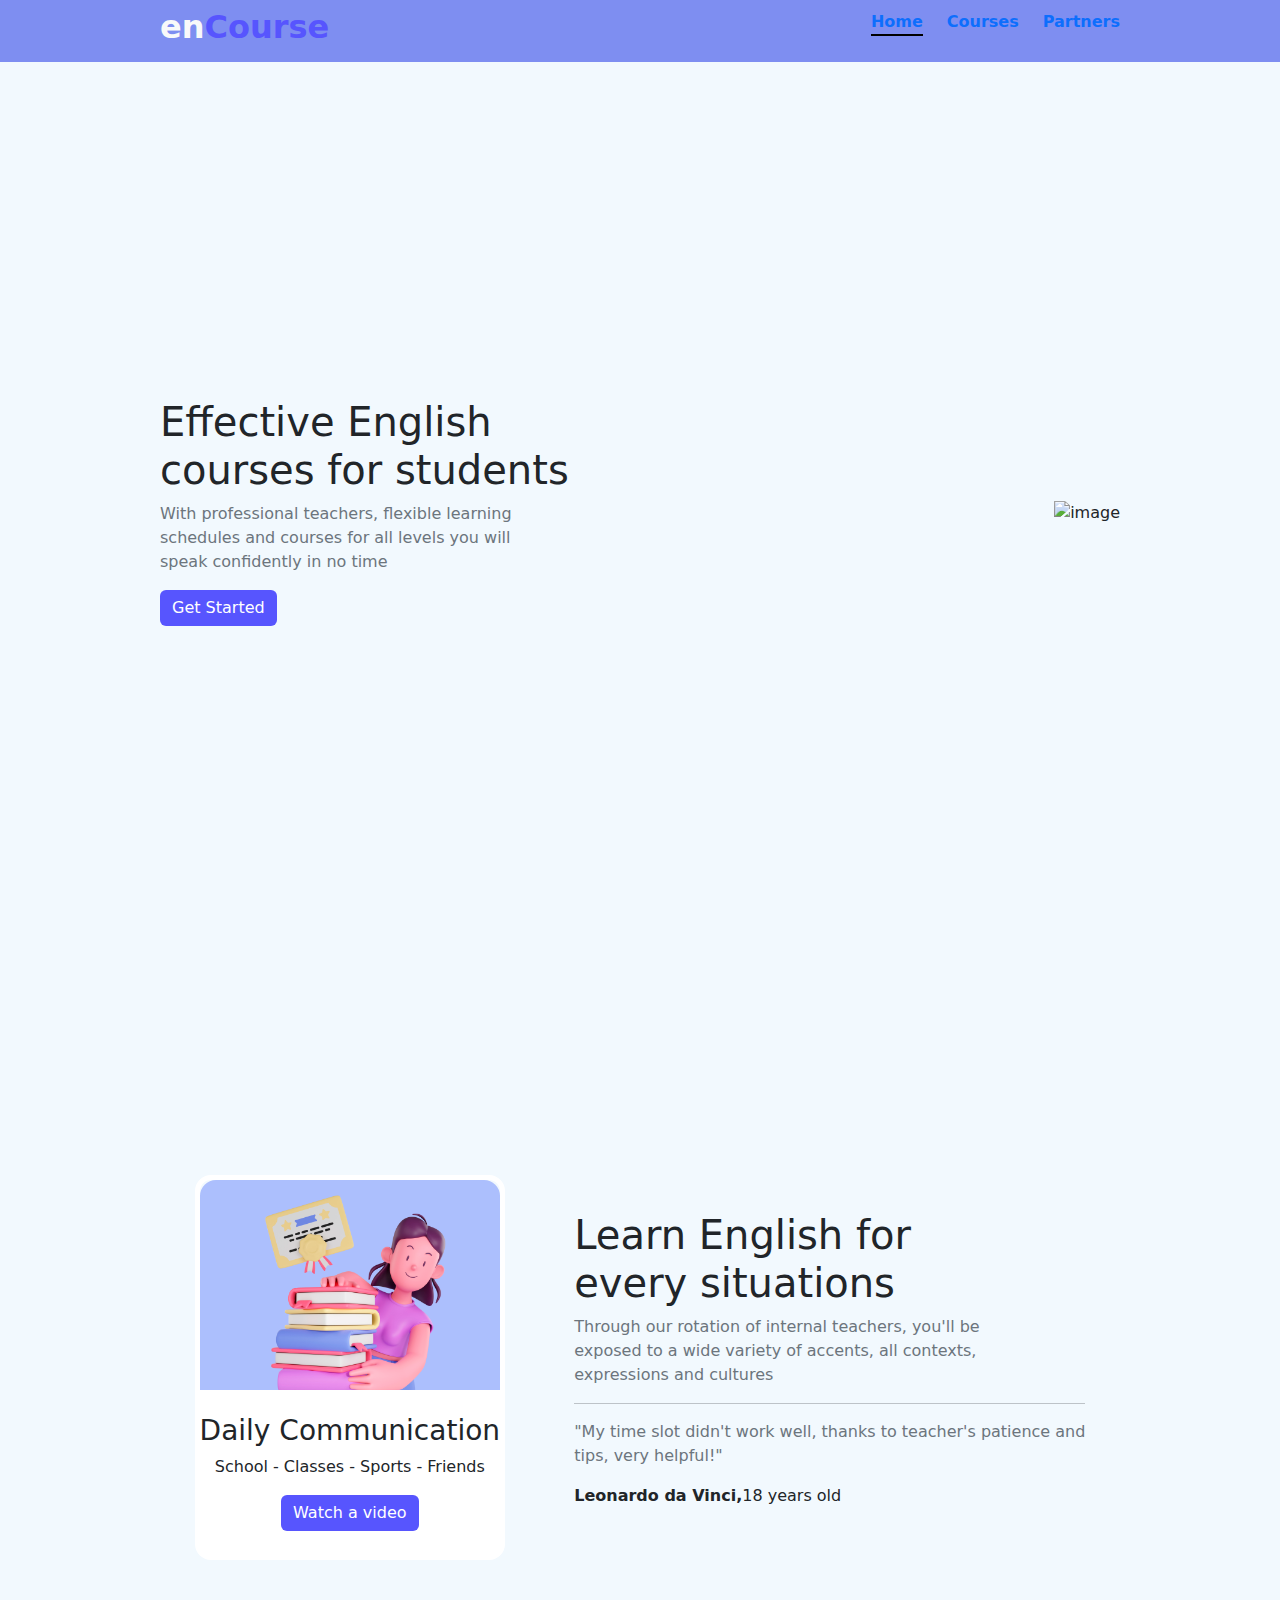
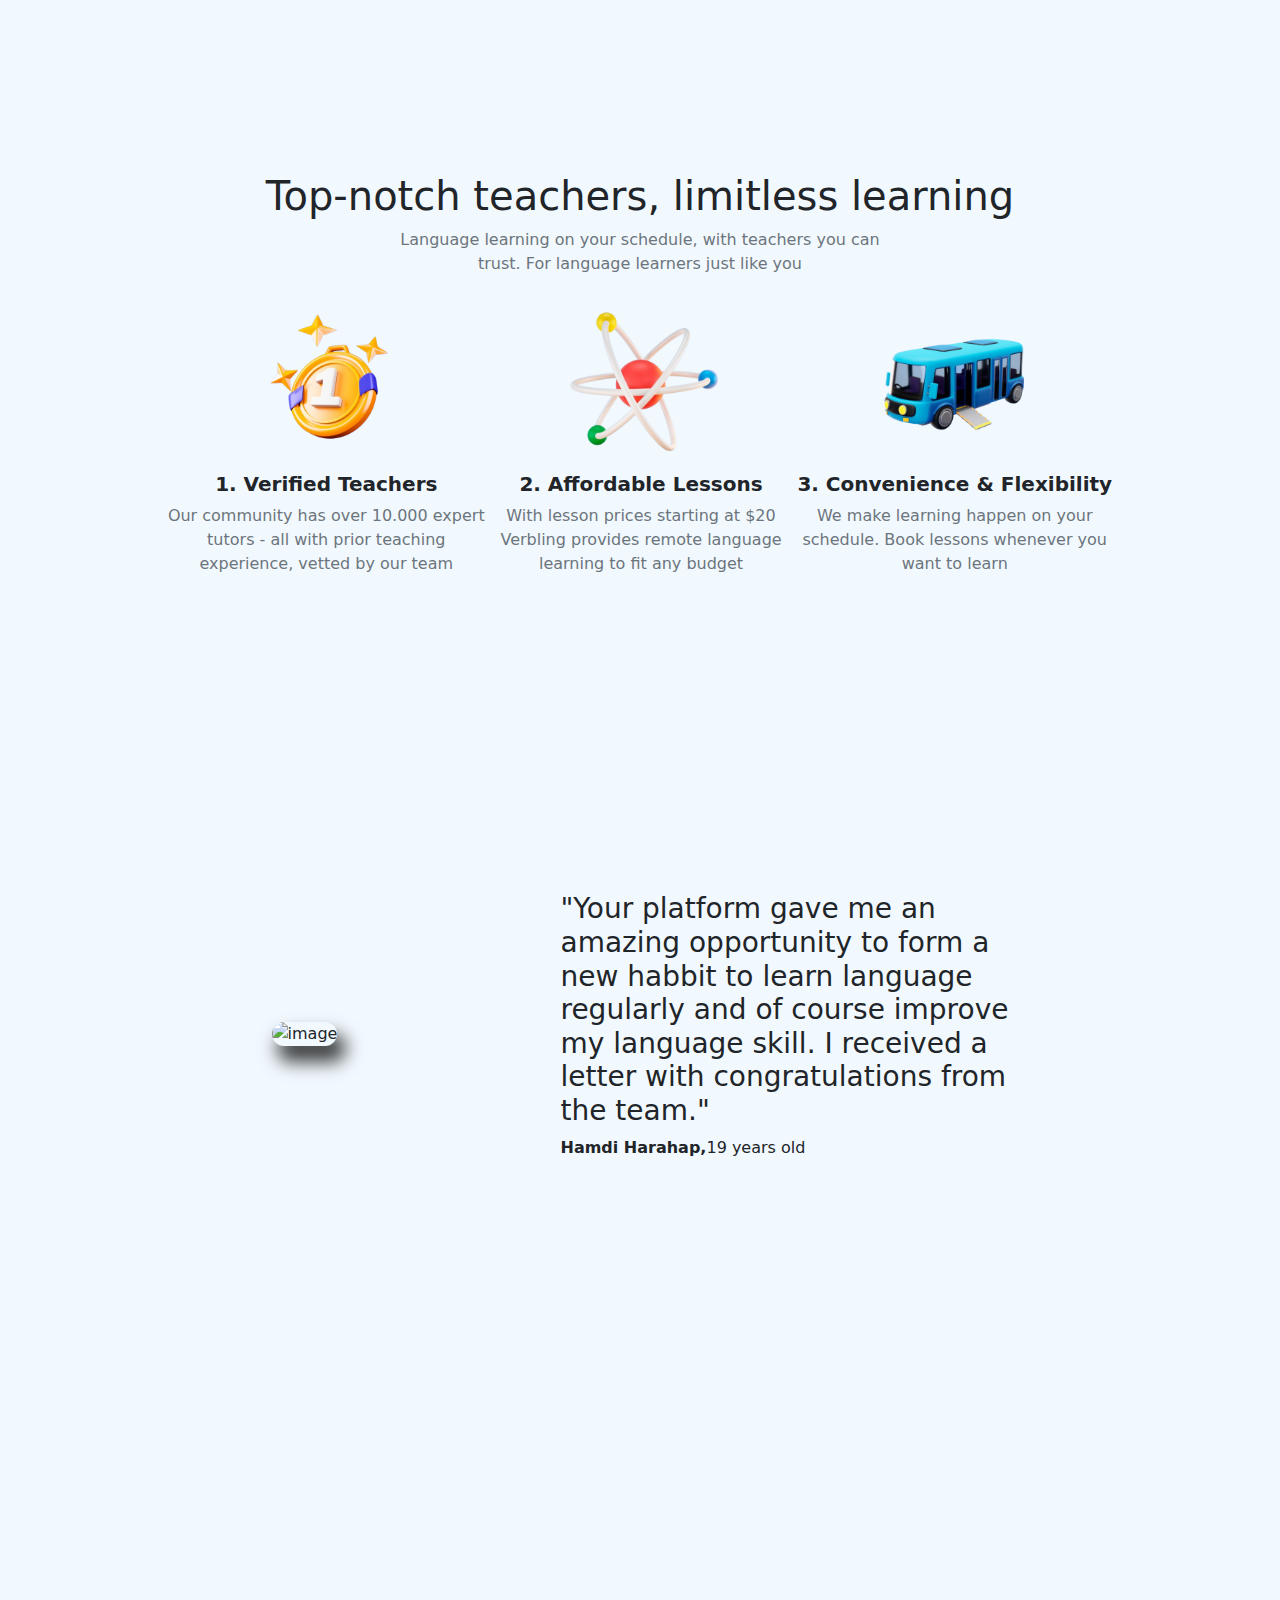
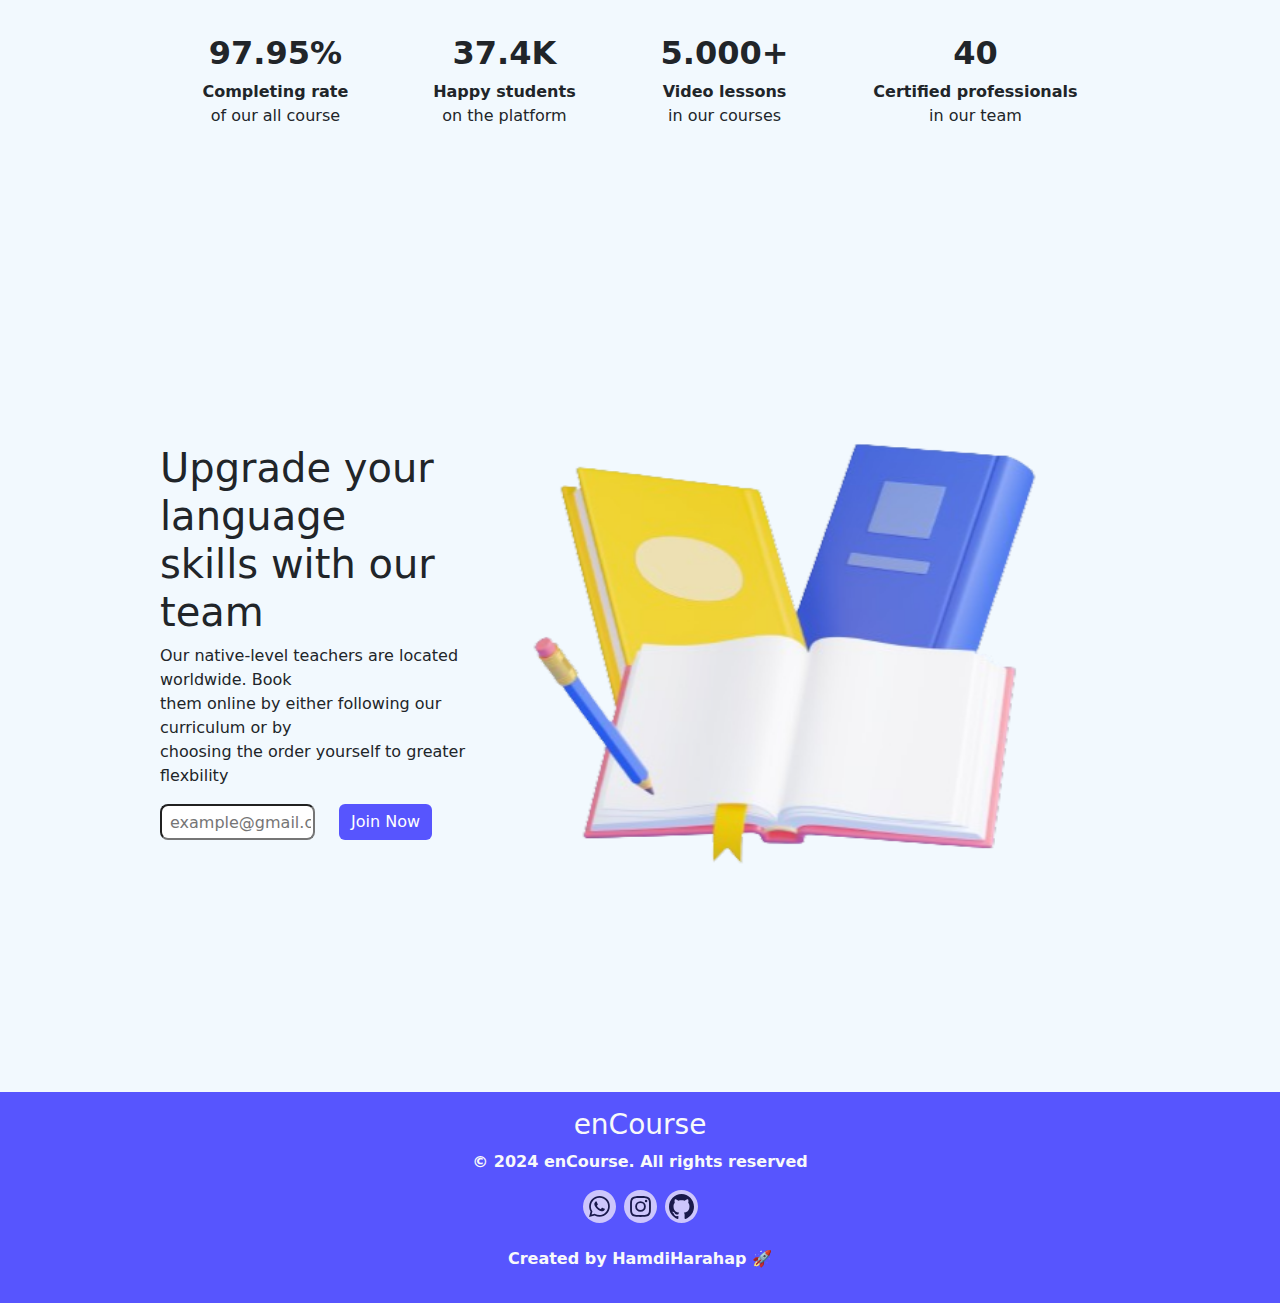
==== commit eca62655: "commit" ====
--- a/index.html
+++ b/index.html
@@ -11,12 +11,15 @@
     <script src="https://unpkg.com/feather-icons"></script>
 </head>
 <body>
-    <header>
-        <nav class="navbar">
-            <div>
-                <h2 class="fw-bold">en<span class="text-purple">Course</span></h2>
+    <header class="bg-purpleTwo text-light">
+        <nav class="navbar d-flex">
+            <div class="d-flex justify-content-between">
+                <div>
+                    <h2 class="fw-bold">en<span class="text-purple">Course</span></h2>
+                </div>
+                <i data-feather="menu" class="menu"></i>
             </div>
-            <ul class="d-flex justify-content-center gap-4 list-unstyled fw-bold">
+            <ul class="list d-flex justify-content-center gap-4 list-unstyled fw-bold">
                 <li class="d-flex flex-column">
                     <a href="" class="text-decoration-none">Home</a>
                     <div class="line w-100"></div>
--- a/style/main/index.css
+++ b/style/main/index.css
@@ -1,5 +1,5 @@
 body {
-    background-color: #F2F9FE;
+    background-color: #F2F9FE;  
 }
 
 body::-webkit-scrollbar {
@@ -14,8 +14,16 @@
     background-color: #5755FE;
 }
 
+.bg-purpleTwo {
+    background-color: #7E8EF1;
+}
+
 .btn {
     border: none;
+}
+
+.menu {
+    display: none;
 }
 
 header {
@@ -110,21 +118,45 @@
 
 @media screen and (max-width: 768px) {
     
-    body, header, footer {
+    html, body, header, footer {
         overflow-x: hidden;
-    }
-
-    header {    
+        width: 100%;
+    }
+
+    main, header {
         padding: 0 1rem;
     }
 
-    main {
-        padding: 0 1rem;
+    header {
+        position: fixed;
+    }
+
+    li a {
+        color: #fff;
+    }
+
+    ul {
+        flex-direction: column;
+        visibility: hidden;
+        height: 0;
+    }
+
+    header .alive {
+        visibility: visible;
+        height: auto;
+    }
+
+    .menu {
+        display: flex;
     }
 
     .navbar {
         display: flex;
-        flex-direction: column;
+        align-items: flex-start;
+    }
+    
+    .navbar div:first-child {
+        width: 100%;
     }
 
     #home {
@@ -145,6 +177,7 @@
     }
 
     #testimoni {
+        margin: 2rem 0;
         height: auto;
     }
 
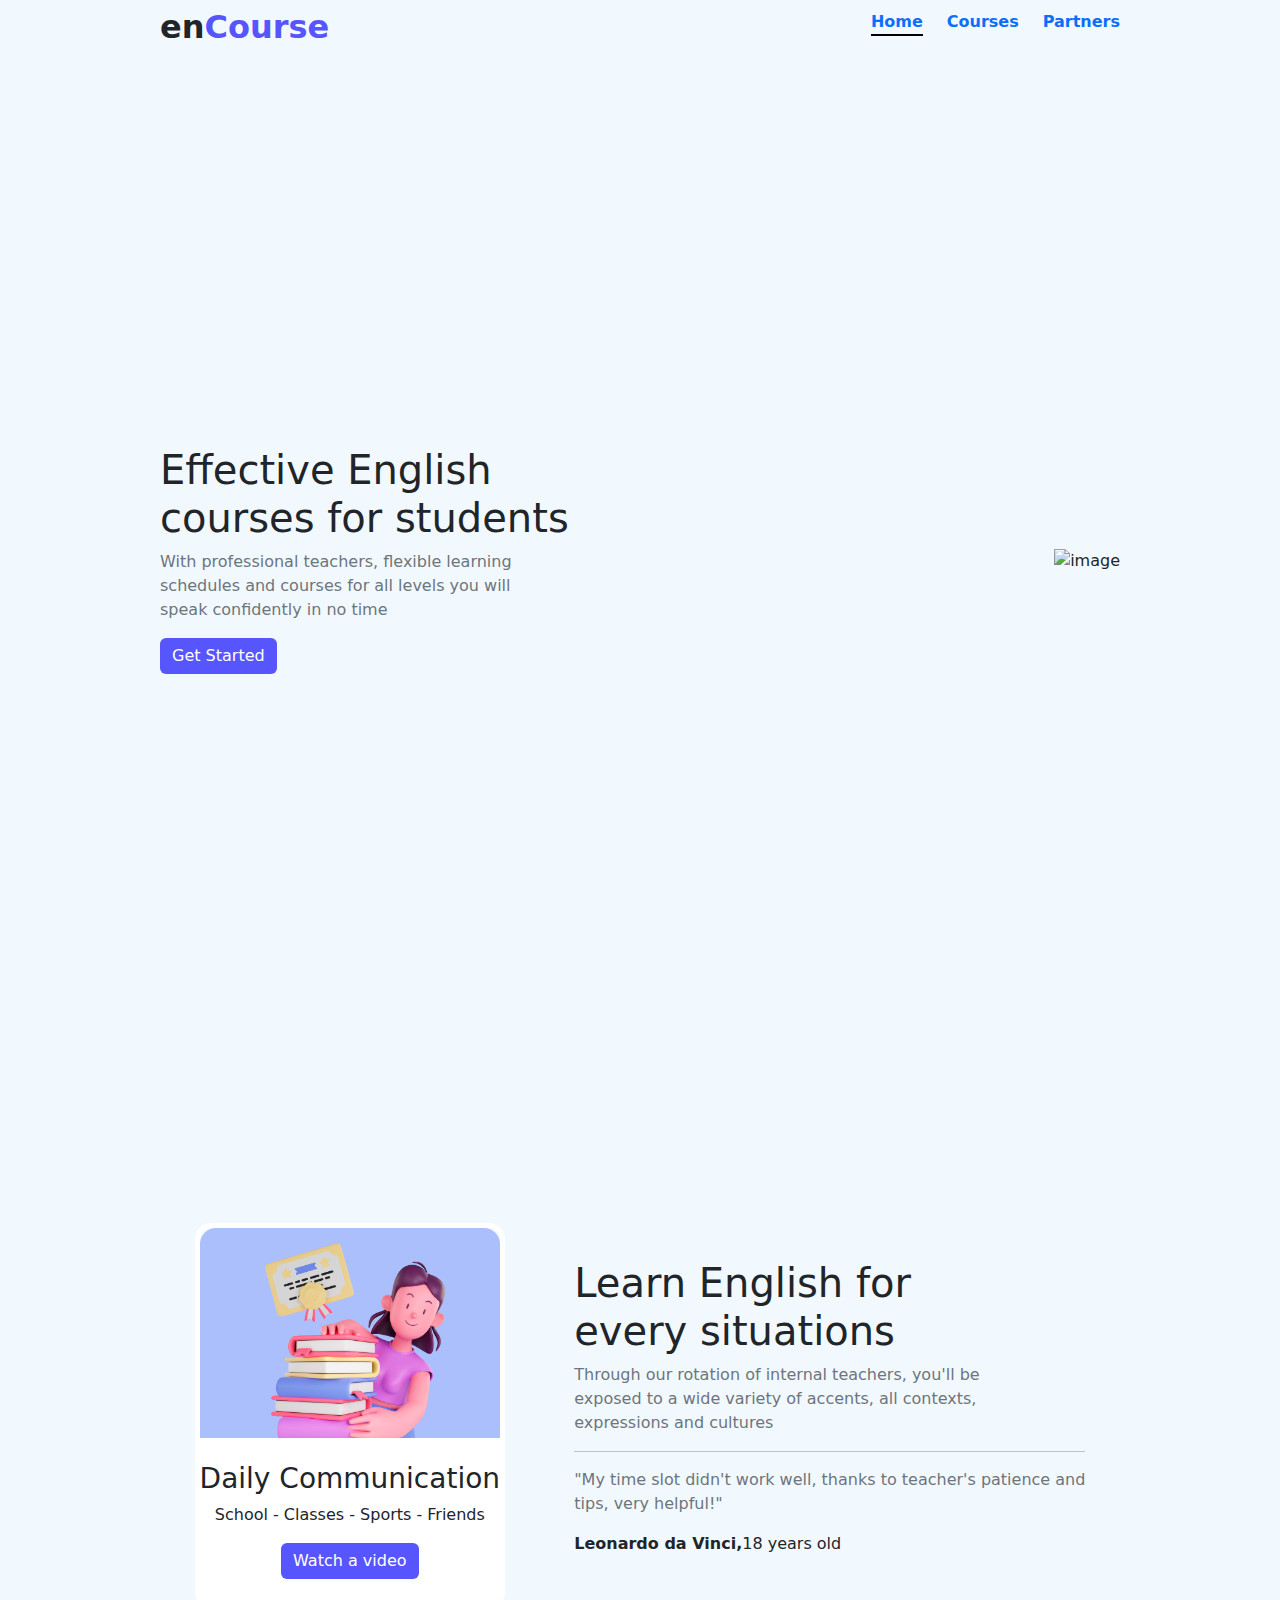
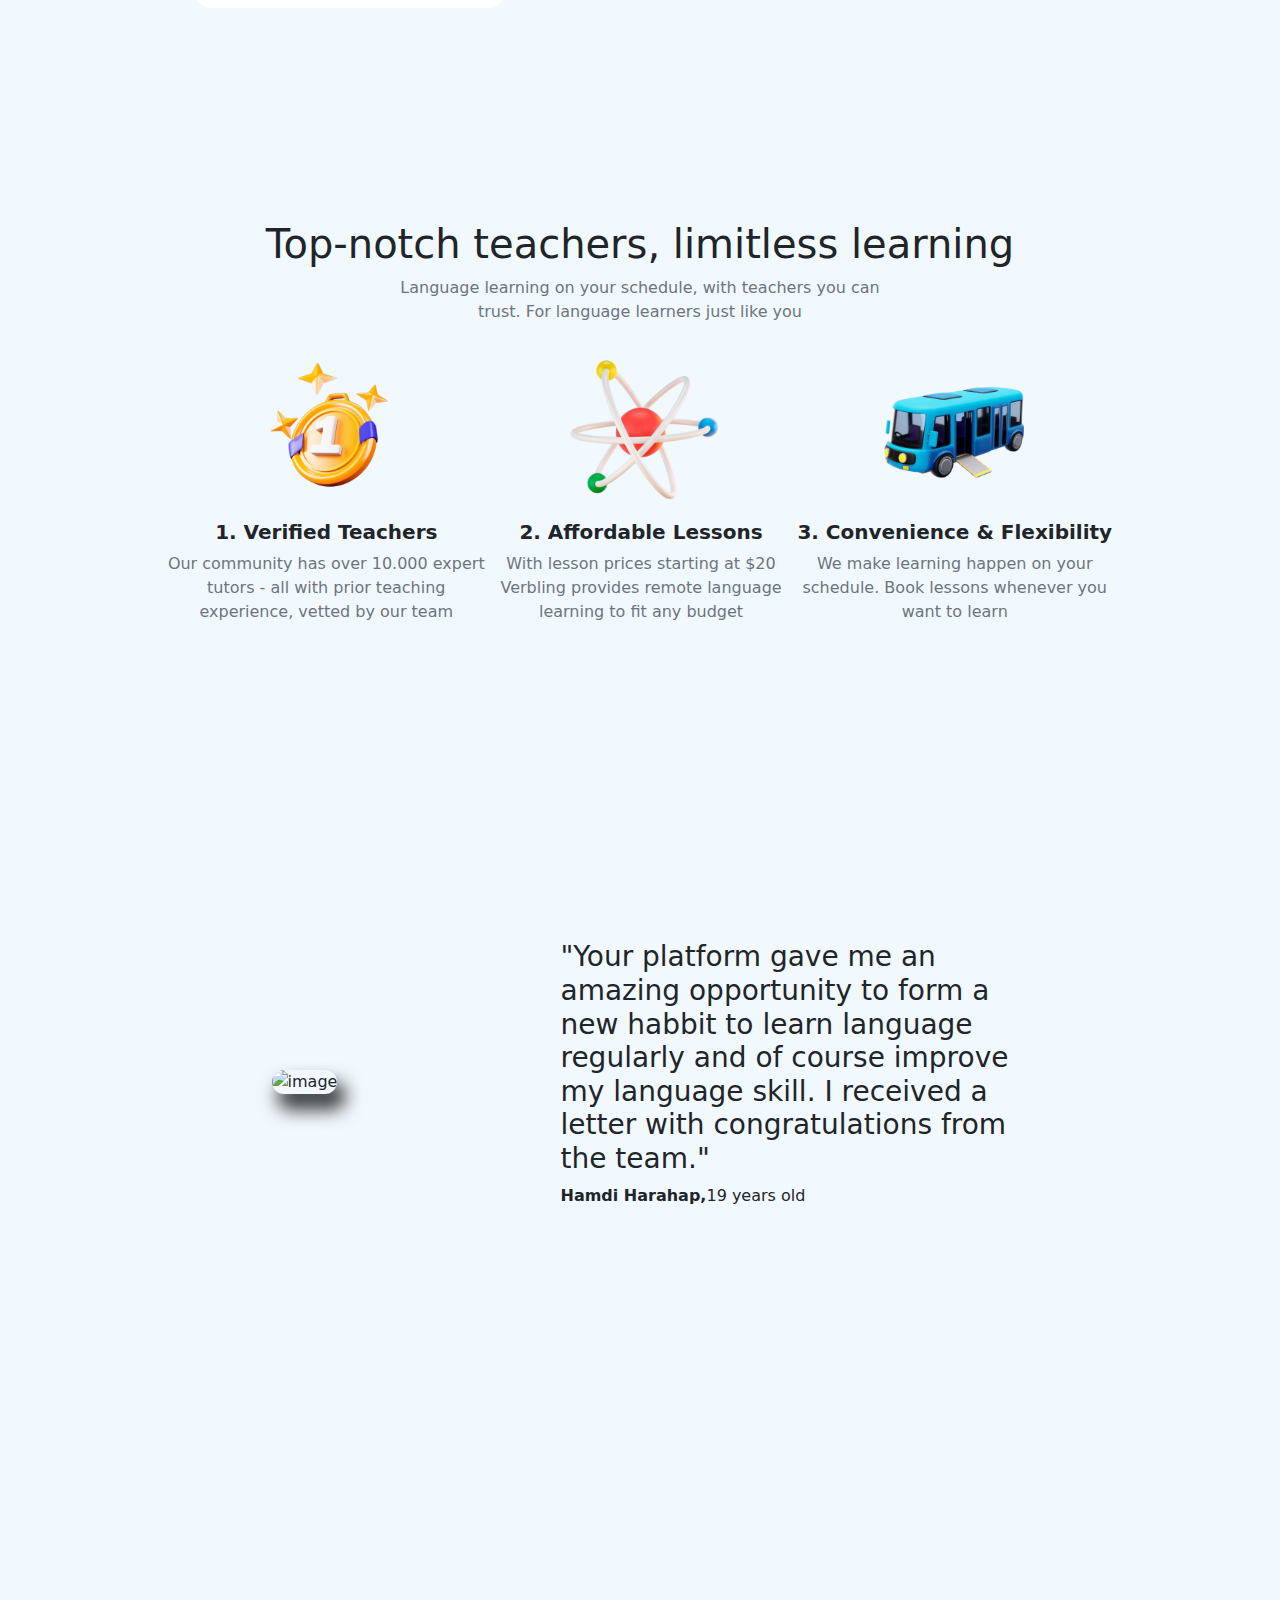
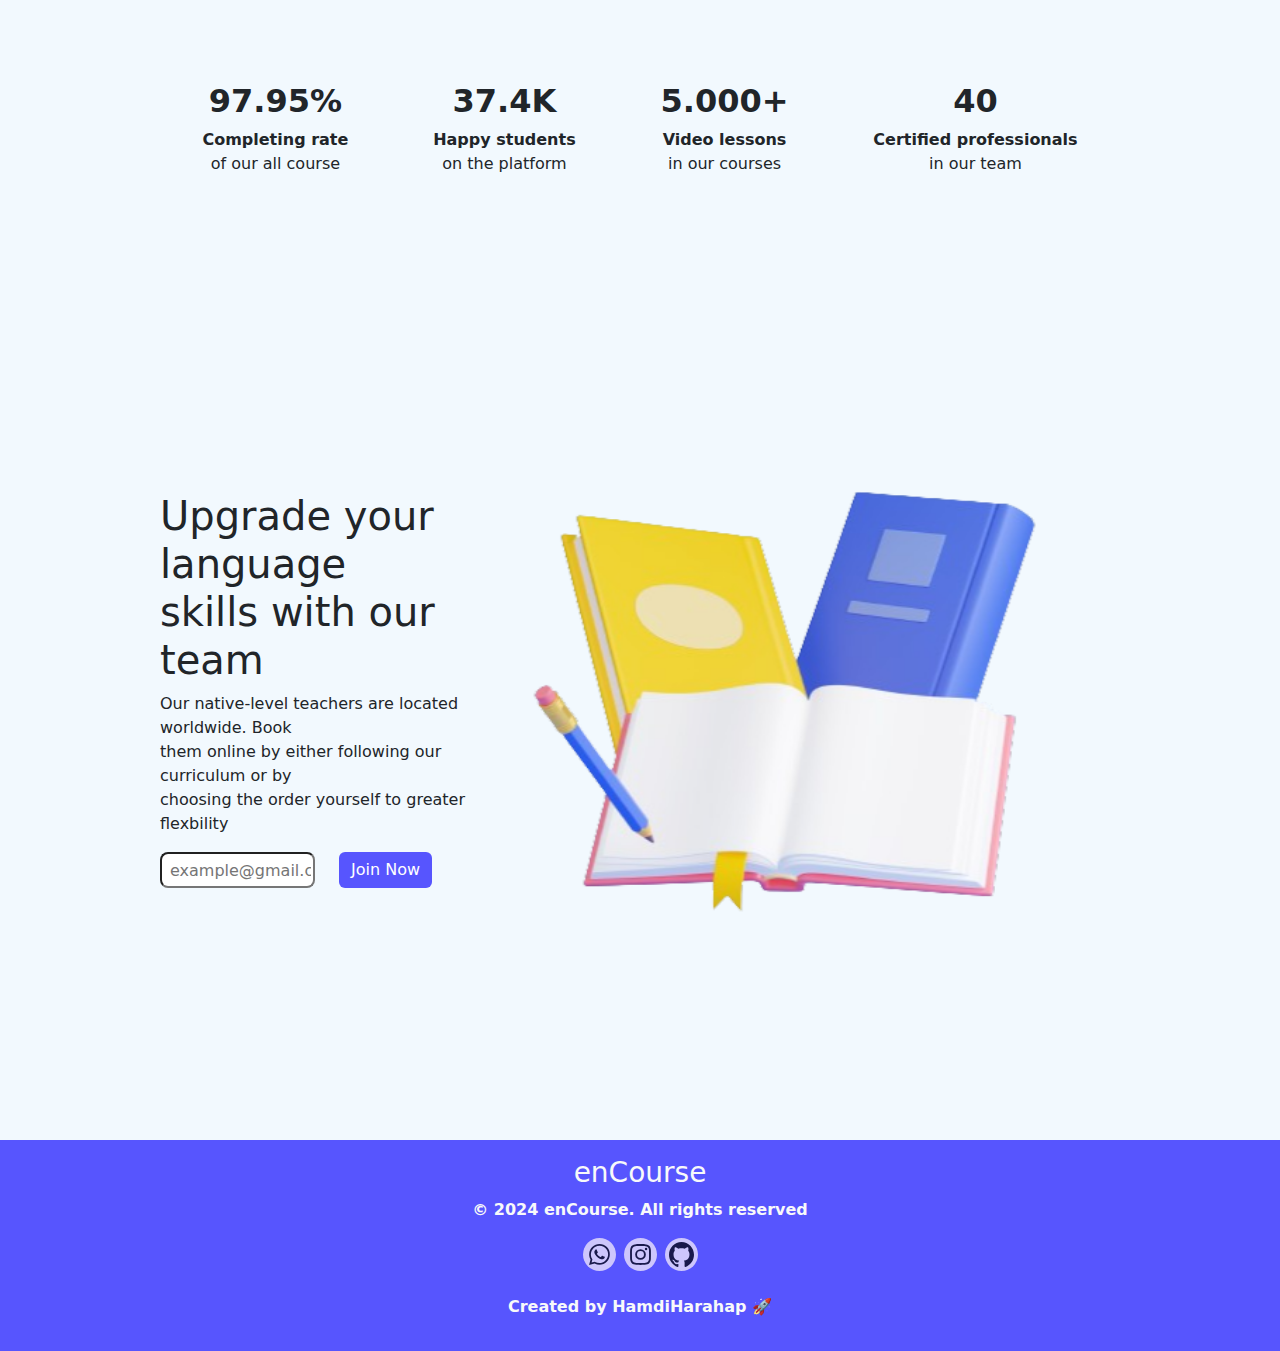
==== commit fe2b4418: "commit" ====
--- a/index.html
+++ b/index.html
@@ -11,15 +11,12 @@
     <script src="https://unpkg.com/feather-icons"></script>
 </head>
 <body>
-    <header class="bg-purpleTwo text-light">
-        <nav class="navbar d-flex">
-            <div class="d-flex justify-content-between">
-                <div>
-                    <h2 class="fw-bold">en<span class="text-purple">Course</span></h2>
-                </div>
-                <i data-feather="menu" class="menu"></i>
+    <header>
+        <nav class="navbar mb-5">
+            <div>
+                <h2 class="fw-bold">en<span class="text-purple">Course</span></h2>
             </div>
-            <ul class="list d-flex justify-content-center gap-4 list-unstyled fw-bold">
+            <ul class="d-flex justify-content-center gap-4 list-unstyled fw-bold">
                 <li class="d-flex flex-column">
                     <a href="" class="text-decoration-none">Home</a>
                     <div class="line w-100"></div>
--- a/style/main/index.css
+++ b/style/main/index.css
@@ -127,36 +127,8 @@
         padding: 0 1rem;
     }
 
-    header {
-        position: fixed;
-    }
-
-    li a {
-        color: #fff;
-    }
-
-    ul {
+    .navbar {
         flex-direction: column;
-        visibility: hidden;
-        height: 0;
-    }
-
-    header .alive {
-        visibility: visible;
-        height: auto;
-    }
-
-    .menu {
-        display: flex;
-    }
-
-    .navbar {
-        display: flex;
-        align-items: flex-start;
-    }
-    
-    .navbar div:first-child {
-        width: 100%;
     }
 
     #home {
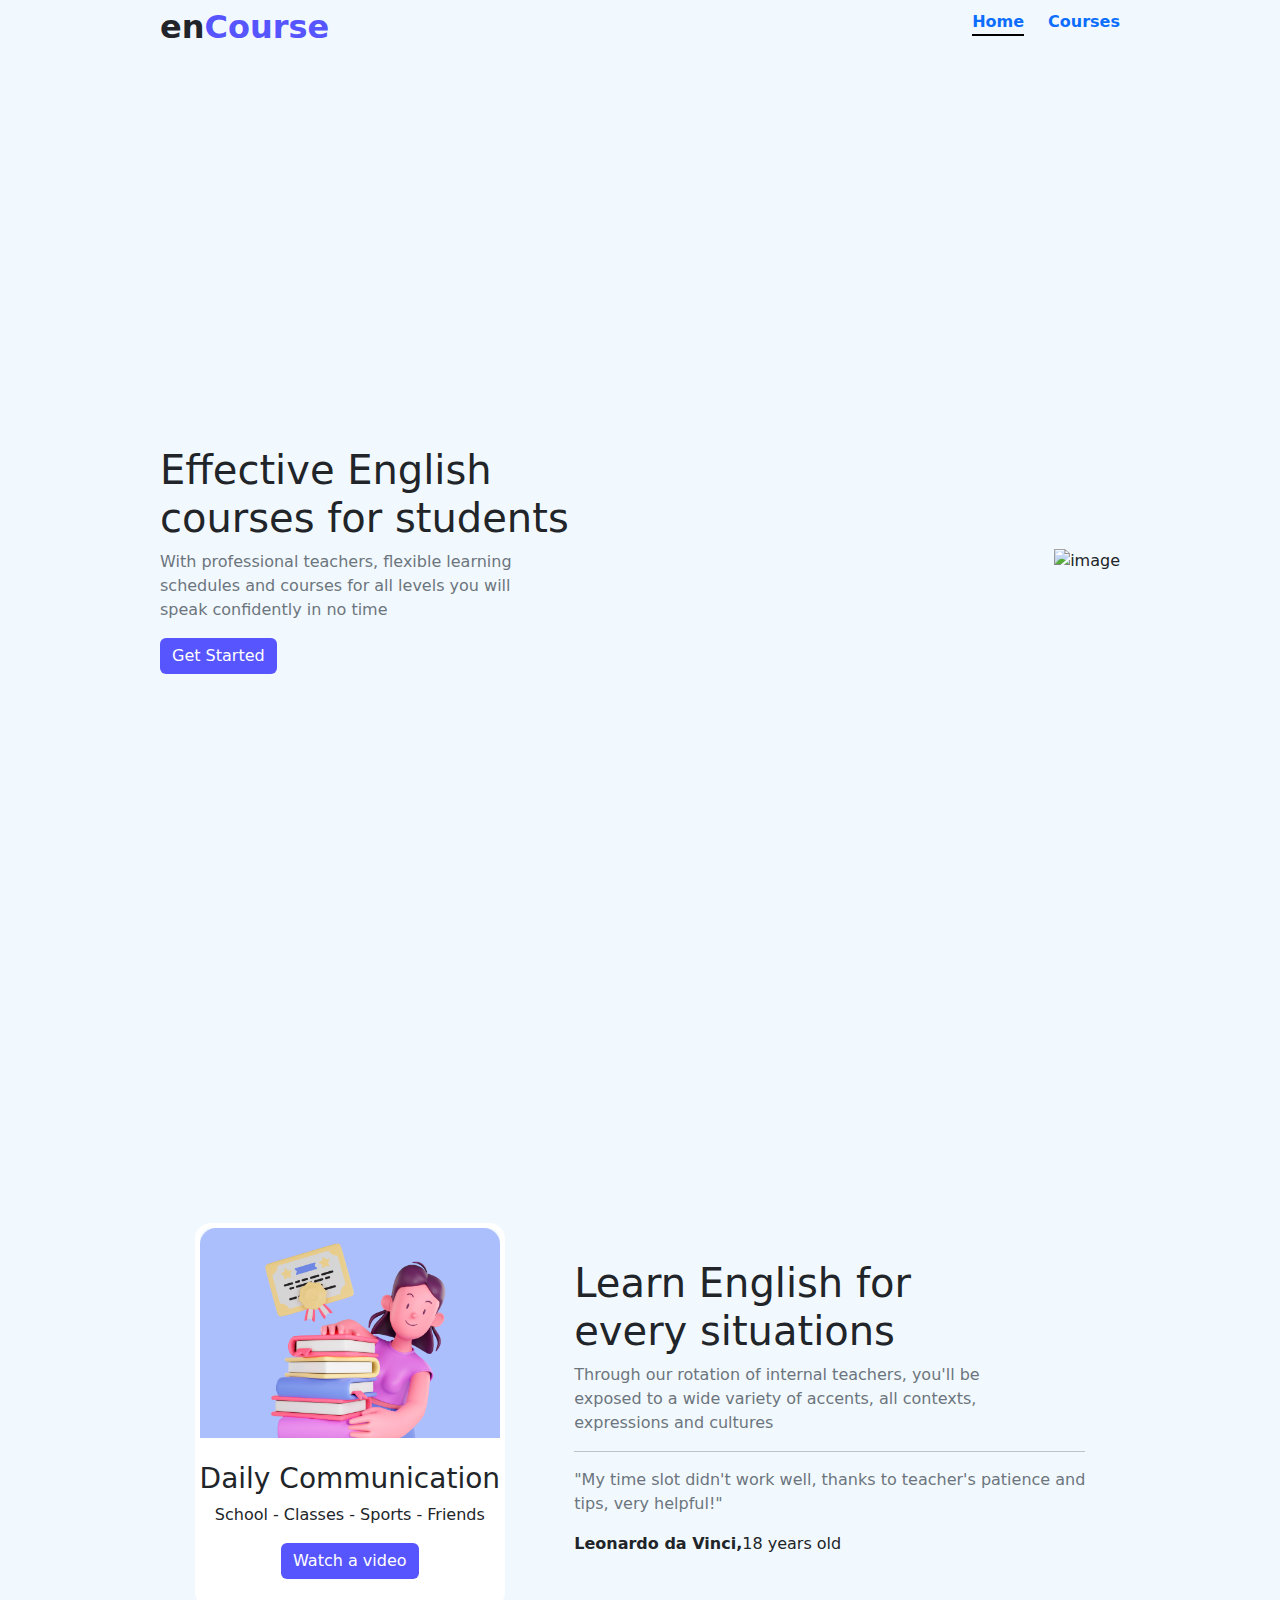
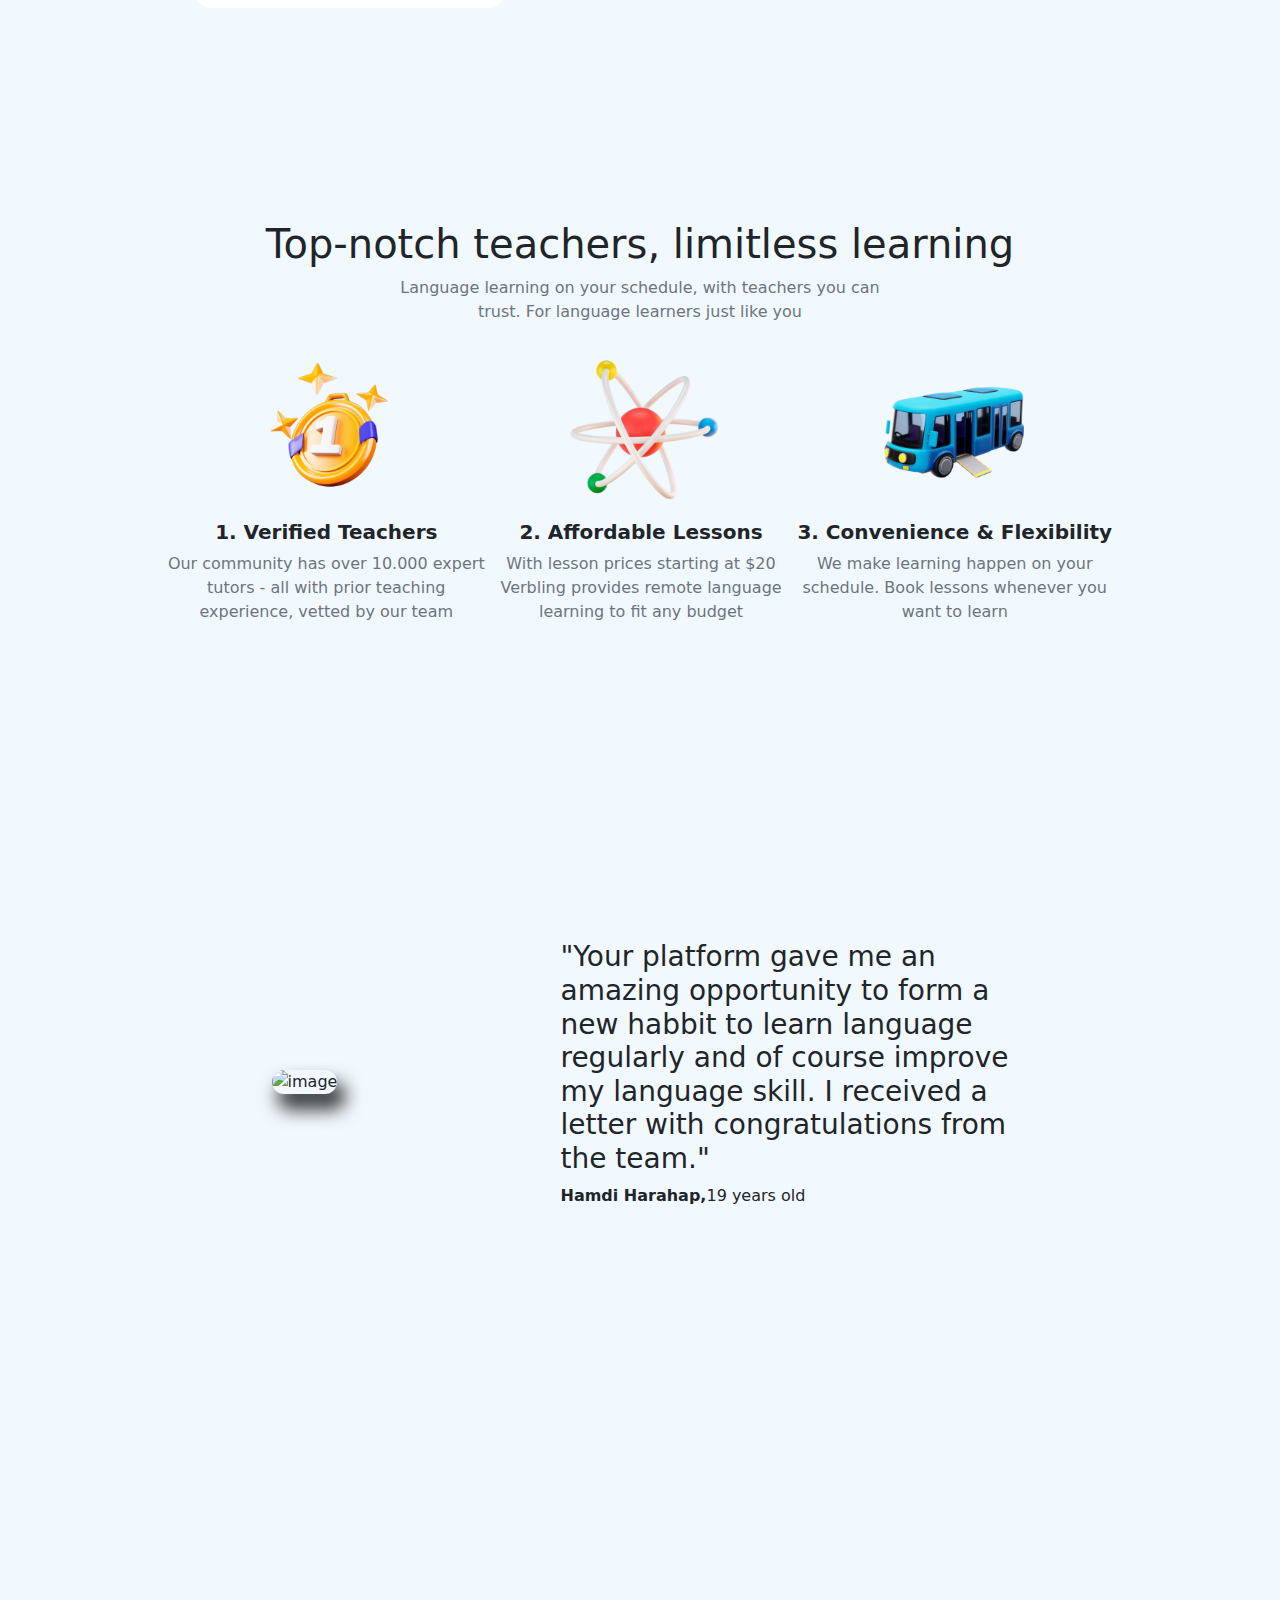
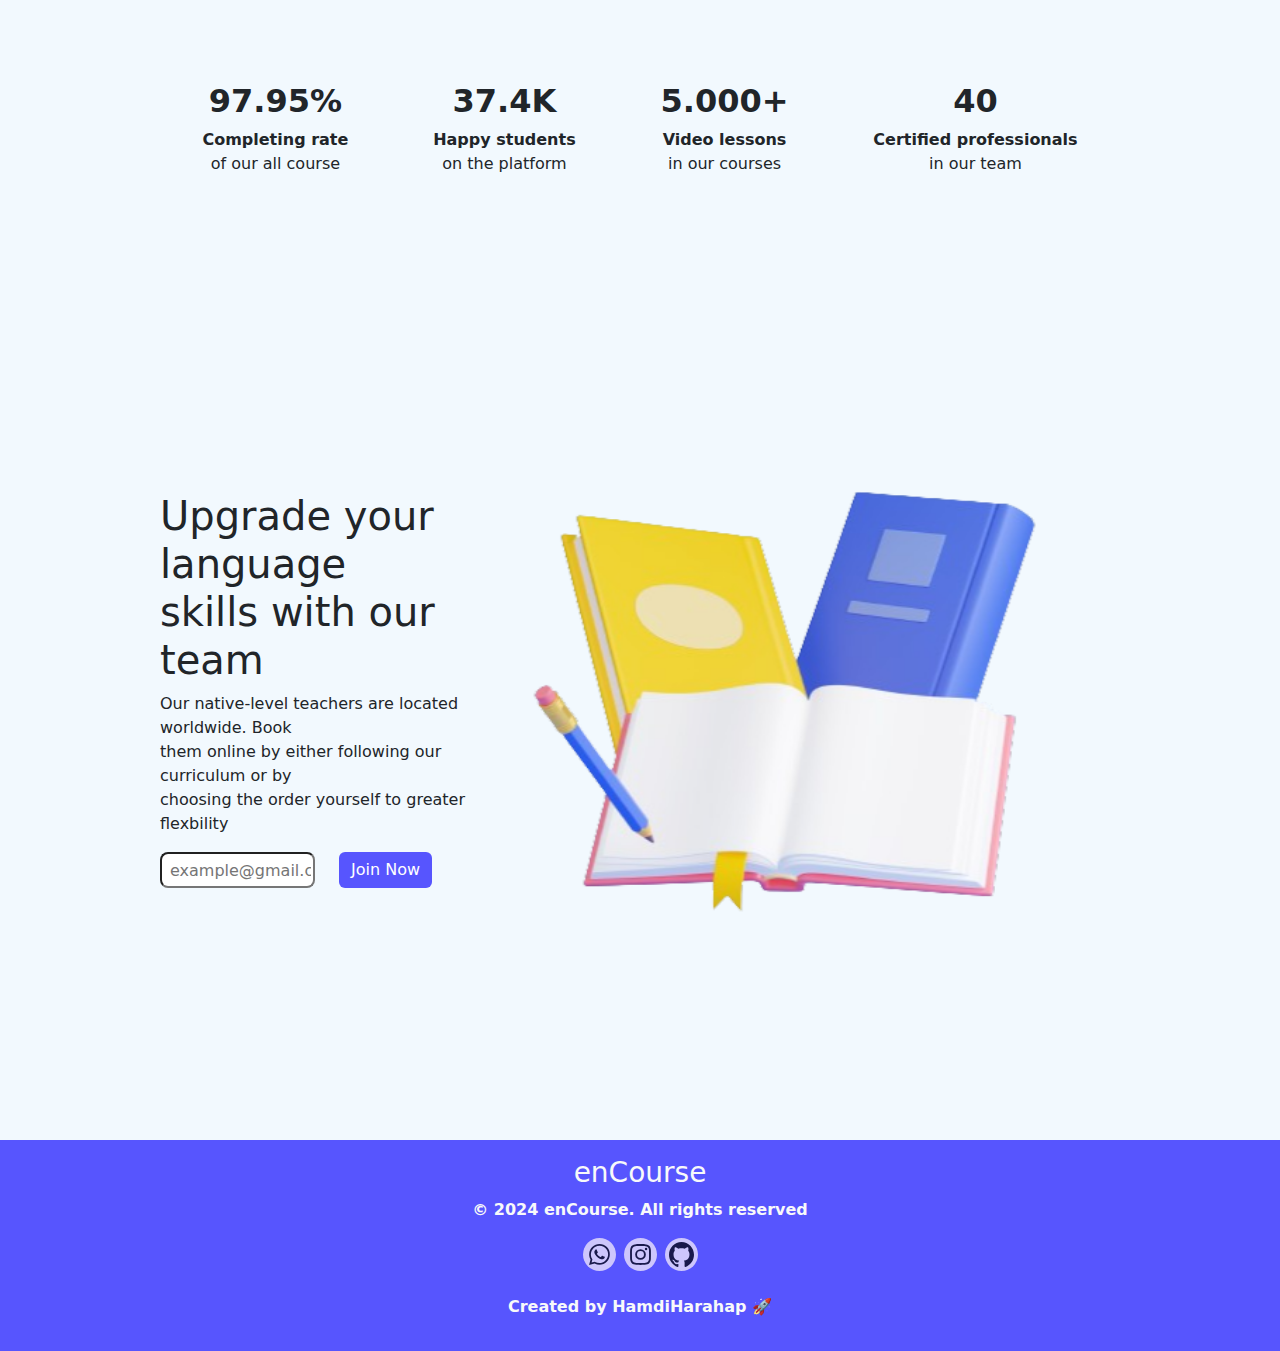
==== commit 27609c58: "commit" ====
--- a/index.html
+++ b/index.html
@@ -13,21 +13,24 @@
 <body>
     <header>
         <nav class="navbar mb-5">
-            <div>
+            <div class="d-flex align-items-center">
                 <h2 class="fw-bold">en<span class="text-purple">Course</span></h2>
+                <i data-feather="menu" class="menu"></i>
             </div>
-            <ul class="d-flex justify-content-center gap-4 list-unstyled fw-bold">
-                <li class="d-flex flex-column">
-                    <a href="" class="text-decoration-none">Home</a>
-                    <div class="line w-100"></div>
-                </li>
-                <li>
-                    <a href="/pages/courses.html" class="text-decoration-none">Courses</a>
-                </li>
-                <li>
-                    <a href="/pages/partners.html" class="text-decoration-none">Partners</a>
-                </li>
-            </ul>
+            <div class="list">
+                <ul class="d-flex justify-content-center gap-4 list-unstyled fw-bold">
+                    <li>
+                        <a href="" class="text-decoration-none">Home</a>
+                        <div class="line w-100"></div>
+                    </li>
+                    <li>
+                        <a href="/pages/courses.html" class="text-decoration-none">Courses</a>
+                    </li>
+                    <!-- <li>
+                        <a href="/pages/partners.html" class="text-decoration-none">Partners</a>
+                    </li> -->
+                </ul>
+            </div>
         </nav>
     </header>
     <main>
--- a/style/main/index.css
+++ b/style/main/index.css
@@ -123,21 +123,59 @@
         width: 100%;
     }
 
-    main, header {
+    main {
         padding: 0 1rem;
+        margin-top: 5rem;
     }
 
     .navbar {
+        padding: 0.5rem 1rem;
+        background-color: #7E8EF1;
+        flex-direction: column;
+        align-items: flex-start;
+    }
+
+    header {
+        padding: 0;
+        position: fixed;
+        z-index: 2;
+
+        a {
+            color: #FFFFFF;
+        }
+    }
+
+    .menu {
+        display: flex;
+    }
+
+    .navbar div:first-child {
+        width: 100%;
+        justify-content: space-between;
+    }
+
+    .navbar .list {
+        display: none;
+    }
+
+    header .navbar .alive {
+        display: flex;
+    }
+
+    ul {
+        margin-top: 2rem;
         flex-direction: column;
     }
 
     #home {
         height: auto;
+        margin-bottom: 4rem;
         flex-direction: column;
     }
 
     #about {
         height: auto;
+        margin-bottom: 4rem;
         flex-direction: column-reverse;
     }
 
